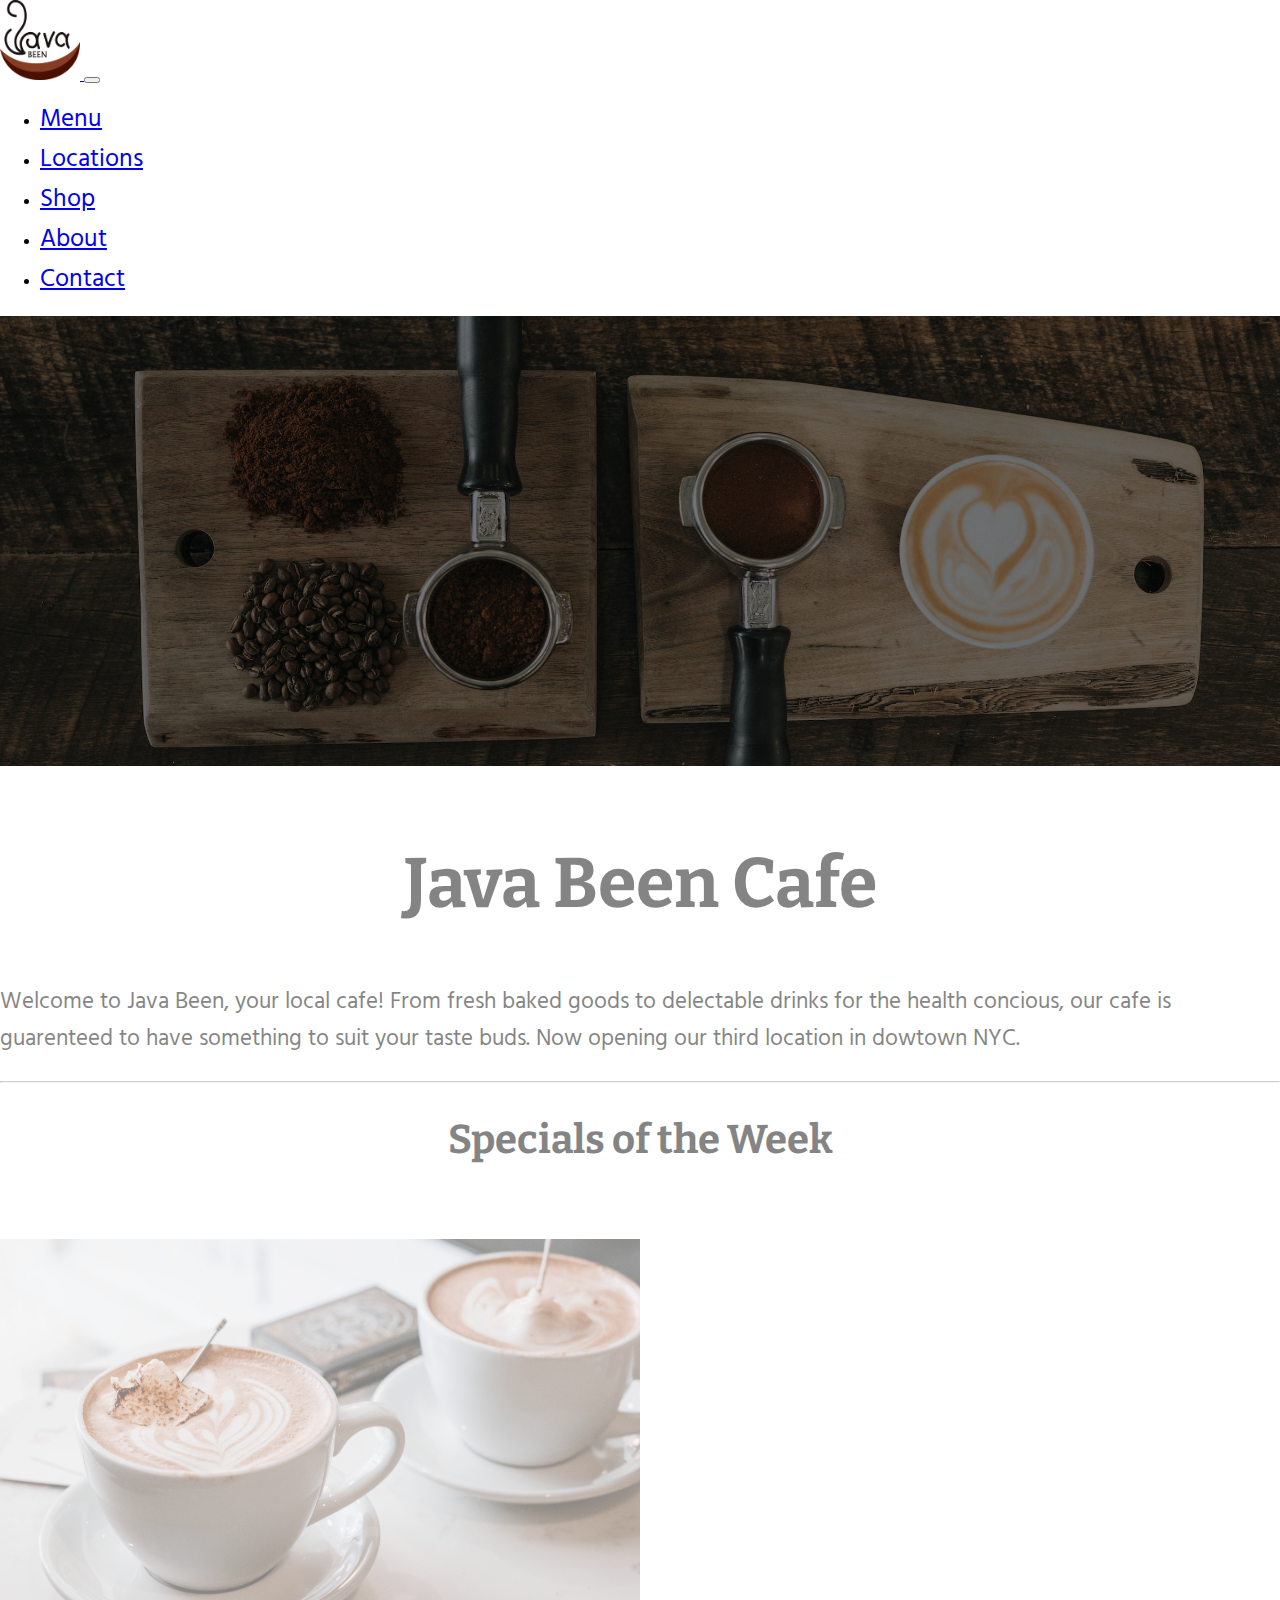
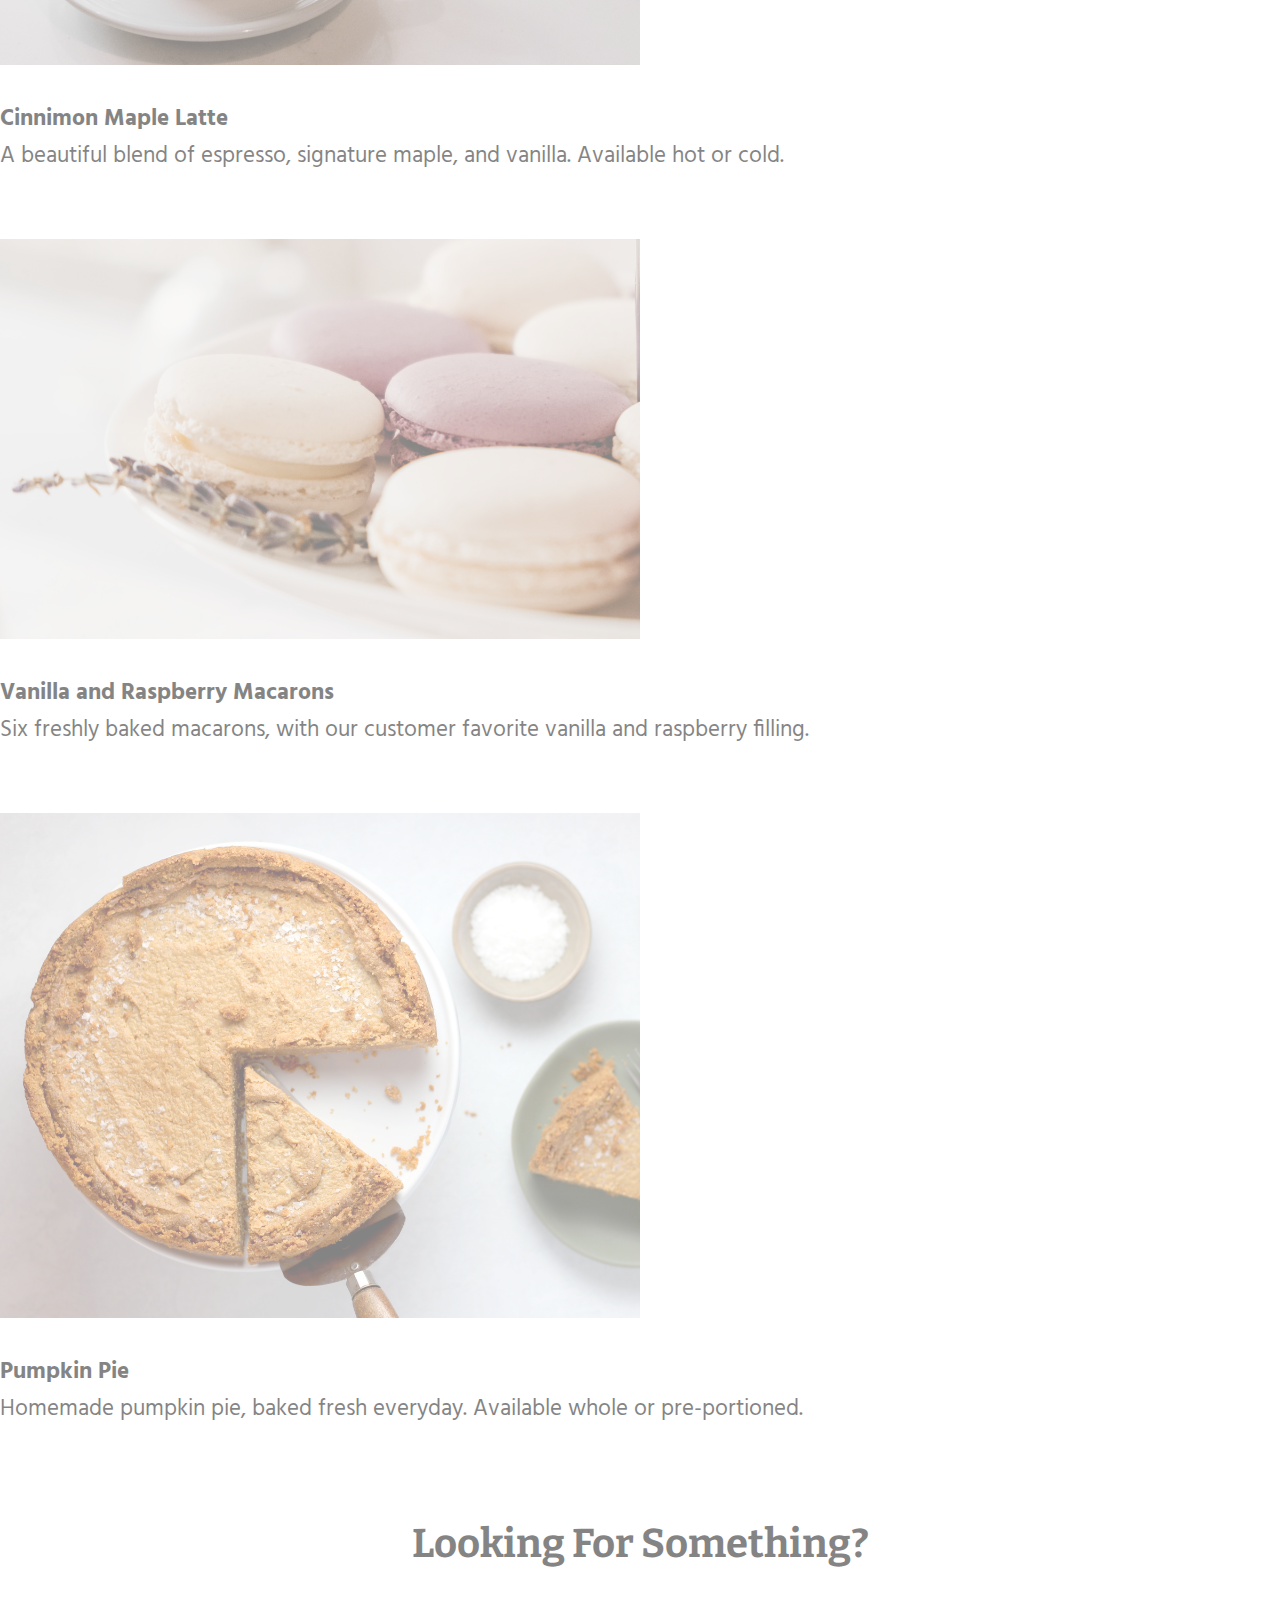
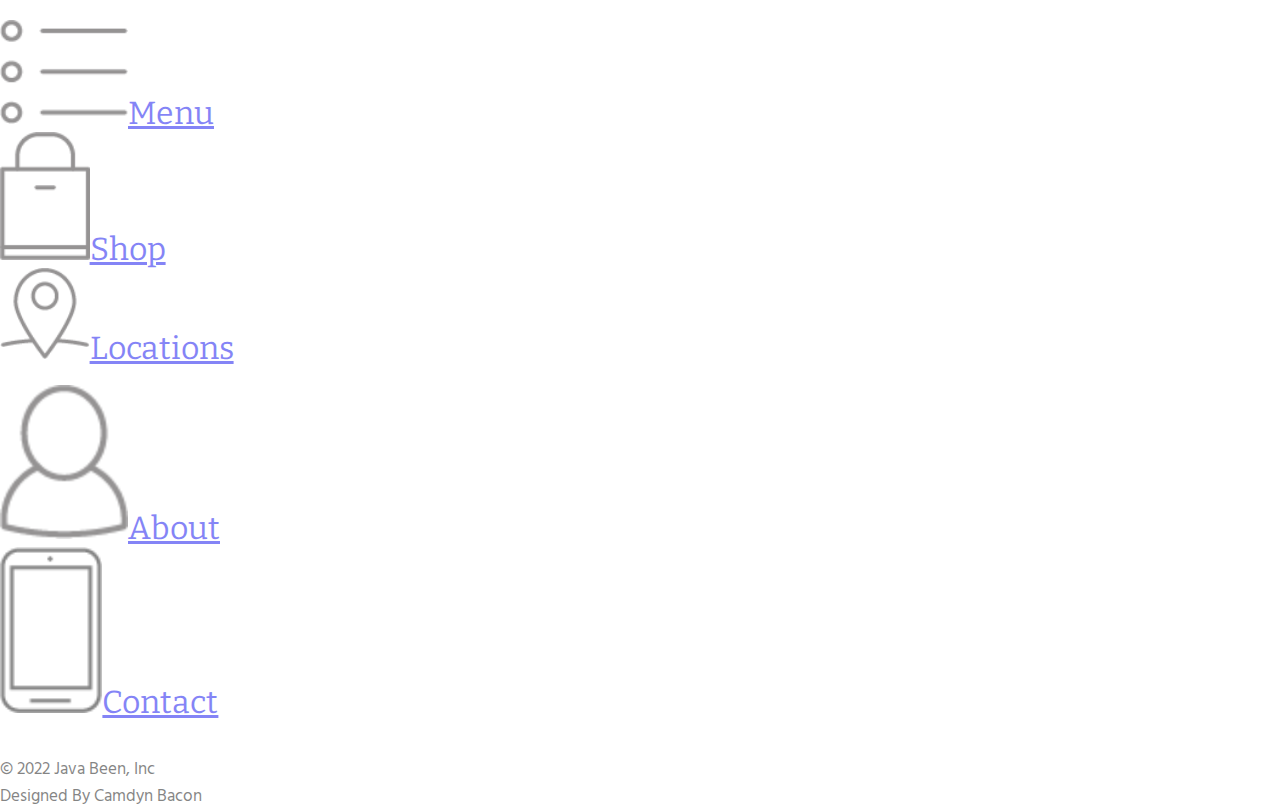
==== index.html @ 3c4834c9 "Updated Footer" ====
<!DOCTYPE html>
<html>
    <head>
        <meta charset="utf-8">
        <meta http-equiv="X-UA-Compatible" content="IE=edge">
        <title>Java Been Cafe</title>
        <meta name="description" content="Java Been Cafe">
        <meta name="viewport" content="width=device-width, initial-scale=1">
        <link defer href="https://cdn.jsdelivr.net/npm/bootstrap@5.3.0-alpha3/dist/css/bootstrap.min.css" rel="stylesheet" integrity="sha384-KK94CHFLLe+nY2dmCWGMq91rCGa5gtU4mk92HdvYe+M/SXH301p5ILy+dN9+nJOZ" crossorigin="anonymous">
        <link rel="stylesheet" href="css/styles.css">
        <link rel="preconnect" href="https://fonts.googleapis.com">
        <link rel="preconnect" href="https://fonts.gstatic.com" crossorigin>
        <link href="https://fonts.googleapis.com/css2?family=Bitter&family=Hind&display=swap" rel="stylesheet">
        <script src="js/myscripts.js" async defer></script>
        <script src="https://ajax.googleapis.com/ajax/libs/jquery/3.6.4/jquery.min.js"></script>

        <script>

            $(document).ready(function(){
                $("#pageFade").fadeIn(2000);
            });

        </script>
    </head>
    
        <body>
            <header>
                
                <nav class="navbar navbar-expand-sm navbar-light bg-light">
                    <a class="navbar-brand" href="index.html">
                        <img src="images/Logo.png" width="80" height="80" alt="Java Been Logo">
                    </a>
                    <button class="navbar-toggler" type="button" data-bs-toggle="collapse" data-bs-target="#navbarNav" aria-controls="navbarNav" aria-expanded="false" aria-label="Toggle navigation">
                        <span class="navbar-toggler-icon"></span>
                    </button>
                    <div class="collapse navbar-collapse" id="navbarNav">
                        <ul class="navbar-nav ms-auto">
                            <li class="nav-item active">
                                <a class="nav-link header-nav" href="menu.html">Menu</a>
                            </li>
                            <li class="nav-item active">
                                <a class="nav-link header-nav" href="locations.html">Locations</a>
                            </li>
                            <li class="nav-item">
                                <a class="nav-link header-nav" href="shop.html">Shop</a>
                            </li>
                            <li class="nav-item">
                                <a class="nav-link header-nav" href="about.html">About</a>
                            </li>
                            <li class="nav-item">
                                <a class="nav-link header-nav" href="contact.html">Contact</a>
                            </li>
                        </ul>
                    </div>
                </nav>
            </header>

            <div class="index-hero-image">
                <div class="hero-text">
                <h1 class="header-text"></h1>
                </div>
            </div>
            
            <br>

            <div id="pageFade">
                <div>
                <h2 class="header-text" style="text-align:center">Java Been Cafe</h2>
                </div>
                    <div class="container-fluid">
                        <div class="row">
                            <div class="col-md-12 text-center">
                                <p class="body-text">Welcome to Java Been, your local cafe! From fresh baked goods to delectable drinks for the health concious, our cafe is guarenteed to have something to suit your taste buds. Now opening our third location in dowtown NYC.</p>
                            </div>
                        </div>
                    </div>

                <hr>

                <h2 class="subheader-text" style="text-align:center">Specials of the Week</h2>

                    <br>    

                    <div class="container-fluid">
                        <div class="row">
                            <div class="col-md-6">
                                <p class="text-center body-text"><img src="images/Home_Special_1.jpg" class="rounded" width="50%"></p>
                            </div>
                            <div class="col-md-6 d-flex align-items-center">
                                <p class="text-start body-text"><strong>Cinnimon Maple Latte</strong><br> A beautiful blend of espresso, signature maple, and vanilla. Available hot or cold.</p>
                            </div>
                        </div>
                    </div>

                    <br>

                    <div class="container-fluid">
                        <div class="row">
                            <div class="col-md-6">
                                <p class="text-center body-text"><img src="images/Home_Special_3.jpg" class="rounded" width="50%"></p>
                            </div>
                            <div class="col-md-6 d-flex align-items-center">
                                <p class="text-start body-text"><strong>Vanilla and Raspberry Macarons</strong><br> Six freshly baked macarons, with our customer favorite vanilla and raspberry filling.</p>
                            </div>
                        </div>
                    </div>

                    <br>

                    <div class="container-fluid">
                        <div class="row">
                            <div class="col-md-6">
                                <p class="text-center body-text"><img src="images/Home_Special_2.jpg" class="rounded" width="50%"></p>
                            </div>
                            <div class="col-md-6 d-flex align-items-center">
                                <p class="text-start body-text"><strong>Pumpkin Pie</strong><br> Homemade pumpkin pie, baked fresh everyday. Available whole or pre-portioned.</p>
                            </div>
                        </div>
                    </div>
                
                <br>
                <br>

                <h2 class="subheader-text" style="text-align:center">Looking For Something?</h2>
                
                    <br>

                    <div class="container">
                        <div class="row d-flex align-items-center">
                            <div class="col-6 col-md-4 text-center page-links"><a href="menu.html"><img src="images/menu_link.png" width="10%">Menu</a></div>
                            <div class="col-6 col-md-4 text-center page-links"><a href="shop.html"><img src="images/shop_link.png" width="7%">Shop</a></div>
                            <div class="col-6 col-md-4 text-center page-links"><a href="locations.html"><img src="images/locations_link.png" width="7%">Locations</a></div>
                        </div>
                    </div>
                    <br>
                    <div class="container">
                        <div class="row d-flex align-items-center">
                            <div class="col-6 col-md-4 text-center page-links"><a href="about.html"><img src="images/about_link.png" width="10%">About</a></div>
                            <div class="col-6 col-md-4 text-center page-links"><a href="contact.html"><img src="images/contact_link.png" width="8%">Contact</a></div>
                            <div class="col-6 col-md-4 text-center page-links"></div>
                        </div>
                    </div>
                    <br>

            <div class="container">
                <footer class="py-3 my-4">
                    </ul>
                    <p class="text-center text-muted footer-text">&copy; 2022 Java Been, Inc<br> Designed By Camdyn Bacon</p>
                </footer>
            </div>

                <script src="https://cdn.jsdelivr.net/npm/bootstrap@5.3.0-alpha3/dist/js/bootstrap.bundle.min.js" integrity="sha384-ENjdO4Dr2bkBIFxQpeoTz1HIcje39Wm4jDKdf19U8gI4ddQ3GYNS7NTKfAdVQSZe" crossorigin="anonymous"></script>
            </div>
        </body>
    
</html>
---- css/styles.css ----
/* This is the main CSS document*/


/*All Pages*/
#pageFade{
  display:none;
}

.header-text{
  font-family: 'Bitter', serif;
  font-size:70px
}

.subheader-text{
  font-family: 'Bitter', serif;
  font-size: 40px;
}

.body-text{
  font-family: 'Hind', sans-serif;
  font-size: 23px;
}

.page-links{
  font-family: 'Bitter', serif;
  font-size: 32px;
}

.header-nav{
  font-family: 'Hind', serif;
  font-size: 25px;
}

.footer-text{
  font-family: 'Hind', sans-serif;
  font-size: 17px;
}

@keyframes fadein{
  from{opacity:0;}
  to{opacity:1;}
}

body, html {
  height: 100%;
  margin: 0;
}

.hero-text {
  text-align: center;
  position: absolute;
  top: 50%;
  left: 50%;
  transform: translate(-50%, -50%);
  color: white;
}


/* Contact Page */
.contact-hero-image{
  background-image: linear-gradient(rgba(0, 0, 0, 0.5), rgba(0, 0, 0, 0.5)), url('../images/Contact_1.png');
  height: 50%;
  background-position: center;
  background-repeat: no-repeat;
  background-size: cover;
  position: relative;
  animation: fadein 1.5s;
}


/* Index Page */
.index-hero-image{
  background-image: linear-gradient(rgba(0, 0, 0, 0.5), rgba(0, 0, 0, 0.5)), url('../images/Homepage_1.jpg');
  height: 50%;
  background-position: center;
  background-repeat: no-repeat;
  background-size: cover;
  position: relative;
  animation: fadein 1.5s;
}


/* Locations Page */
.locations-hero-image{
  background-image: linear-gradient(rgba(0, 0, 0, 0.5), rgba(0, 0, 0, 0.5)), url('../images/Location_1.jpg');
  height: 50%;
  background-position: center;
  background-repeat: no-repeat;
  background-size: cover;
  position: relative;
  animation: fadein 1.5s;
}
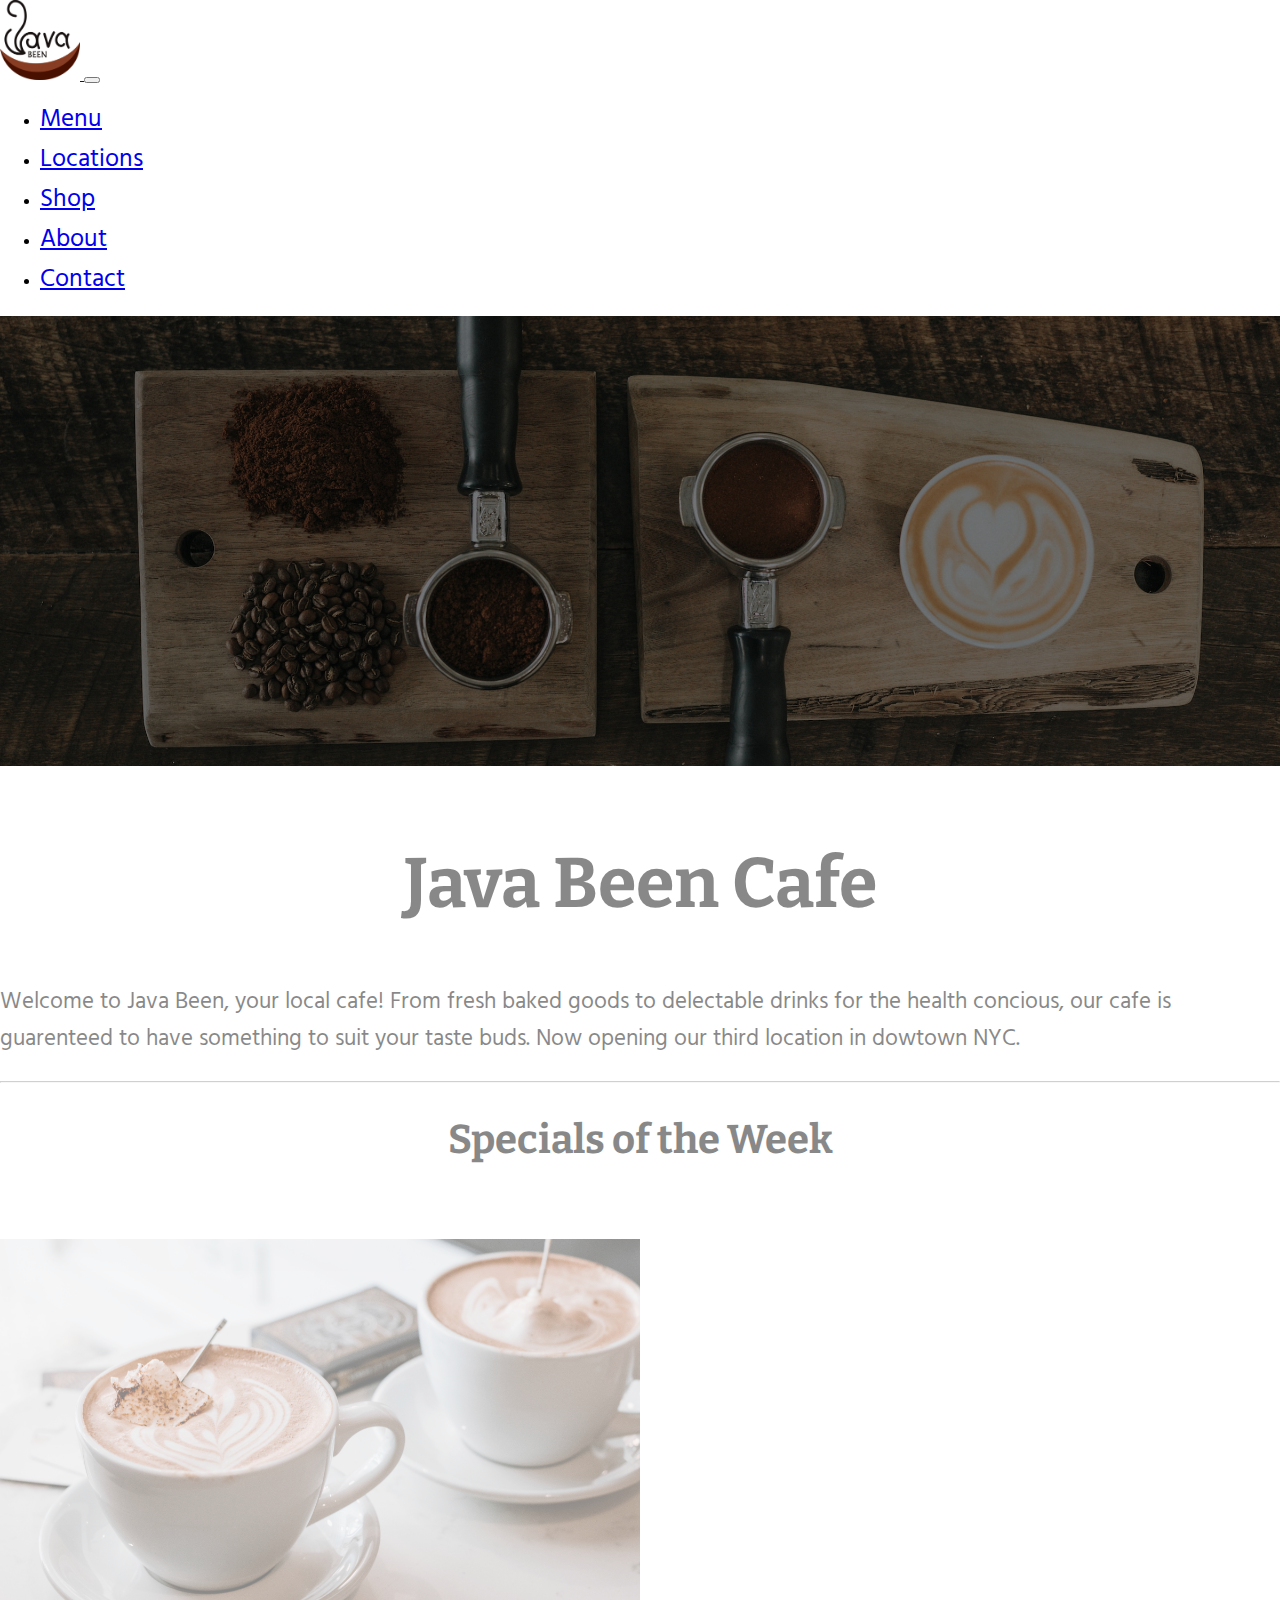
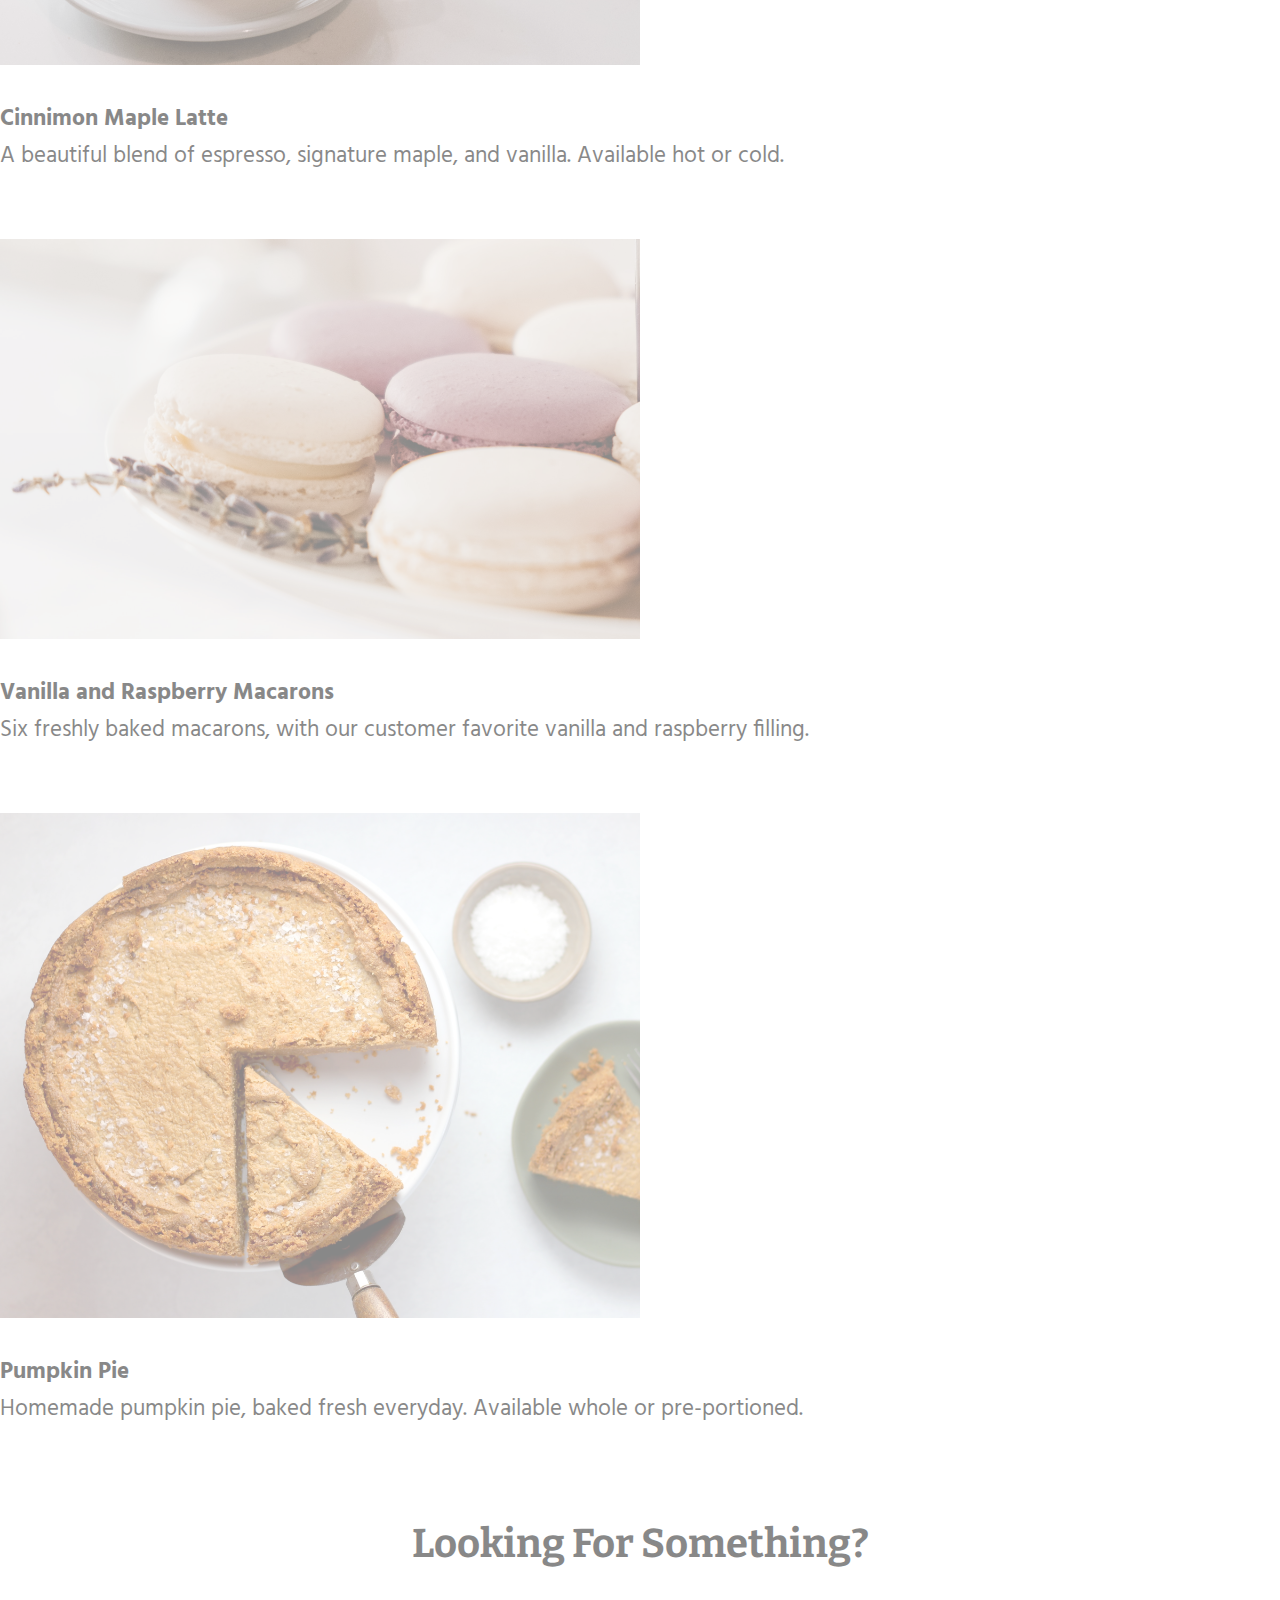
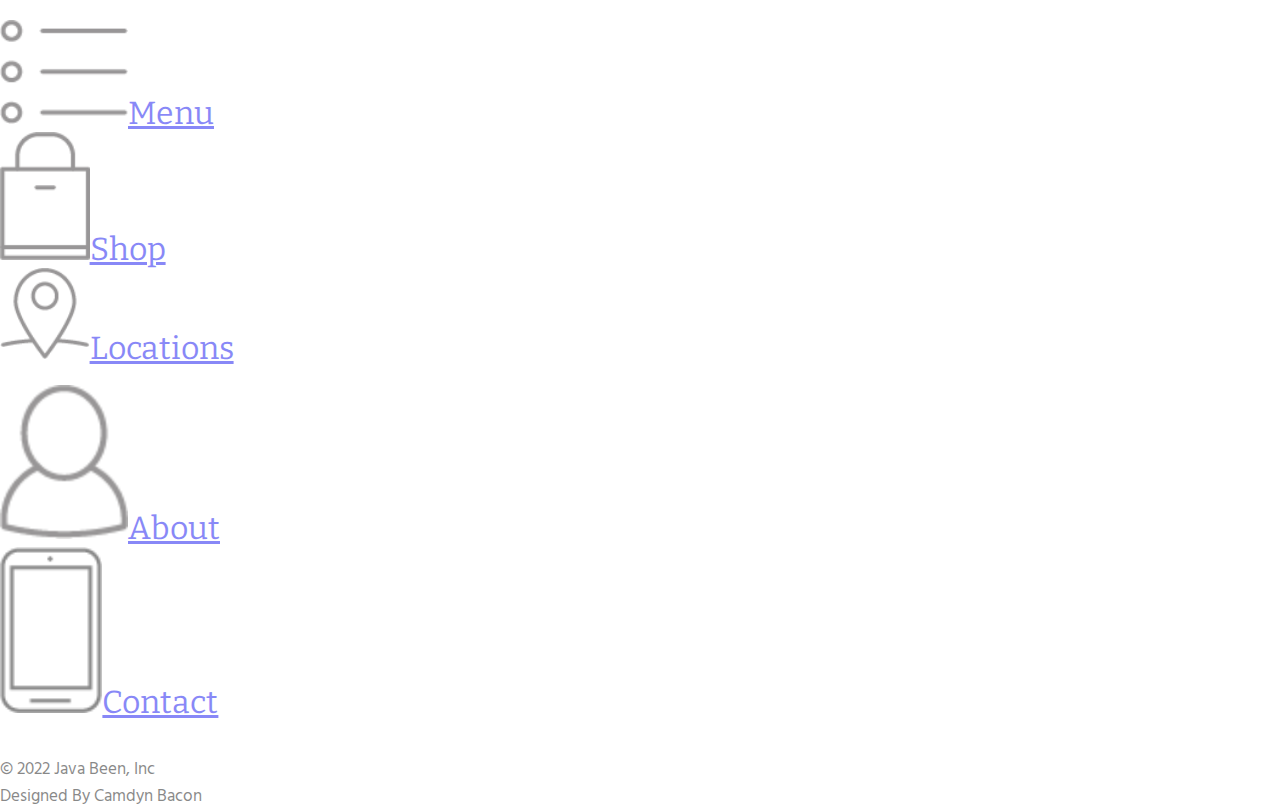
==== commit 93268a82: "Added content to about page, fixed spacing in HTML" ====
--- a/index.html
+++ b/index.html
@@ -152,5 +152,4 @@
                 <script src="https://cdn.jsdelivr.net/npm/bootstrap@5.3.0-alpha3/dist/js/bootstrap.bundle.min.js" integrity="sha384-ENjdO4Dr2bkBIFxQpeoTz1HIcje39Wm4jDKdf19U8gI4ddQ3GYNS7NTKfAdVQSZe" crossorigin="anonymous"></script>
             </div>
         </body>
-    
 </html>
--- a/css/styles.css
+++ b/css/styles.css
@@ -89,4 +89,16 @@
   background-size: cover;
   position: relative;
   animation: fadein 1.5s;
+}
+
+
+/* About Page */
+.about-hero-image{
+  background-image: linear-gradient(rgba(0, 0, 0, 0.5), rgba(0, 0, 0, 0.5)), url('../images/About_Us_1.jpg');
+  height: 50%;
+  background-position: center;
+  background-repeat: no-repeat;
+  background-size: cover;
+  position: relative;
+  animation: fadein 1.5s;
 }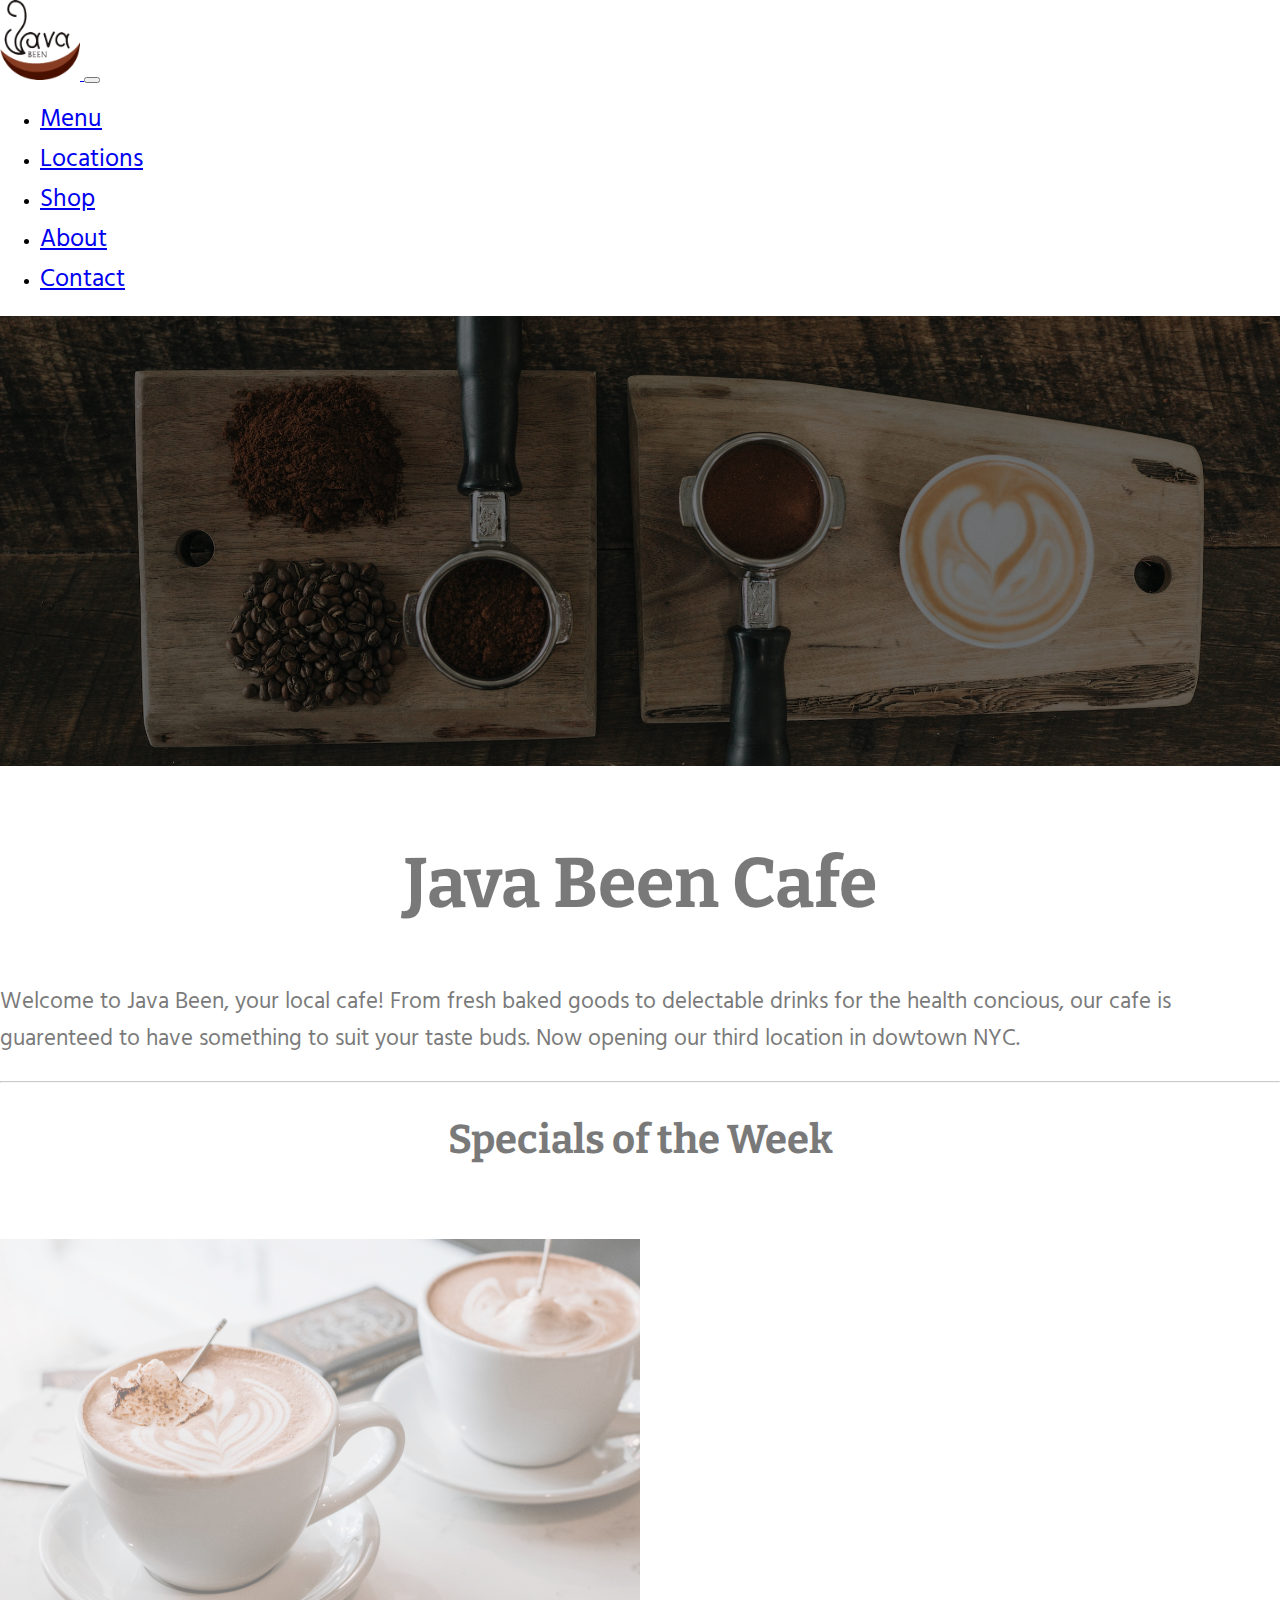
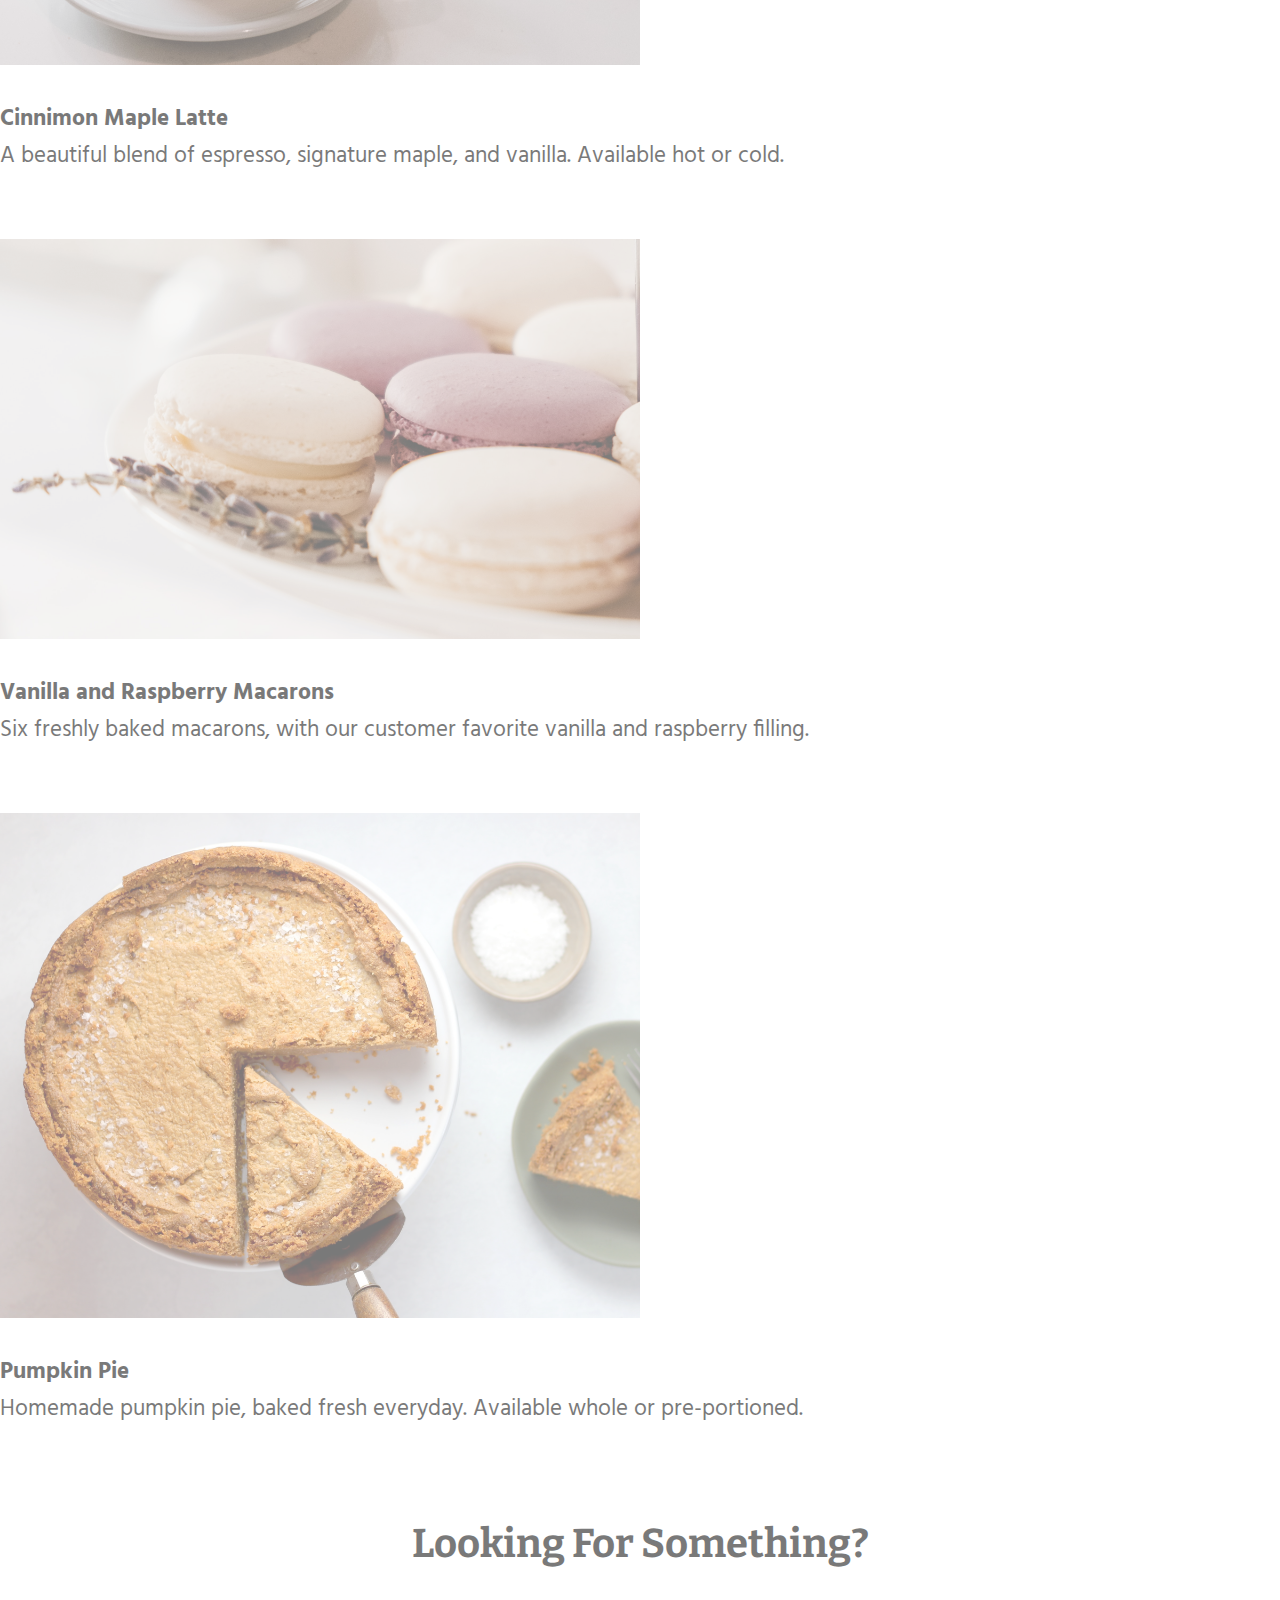
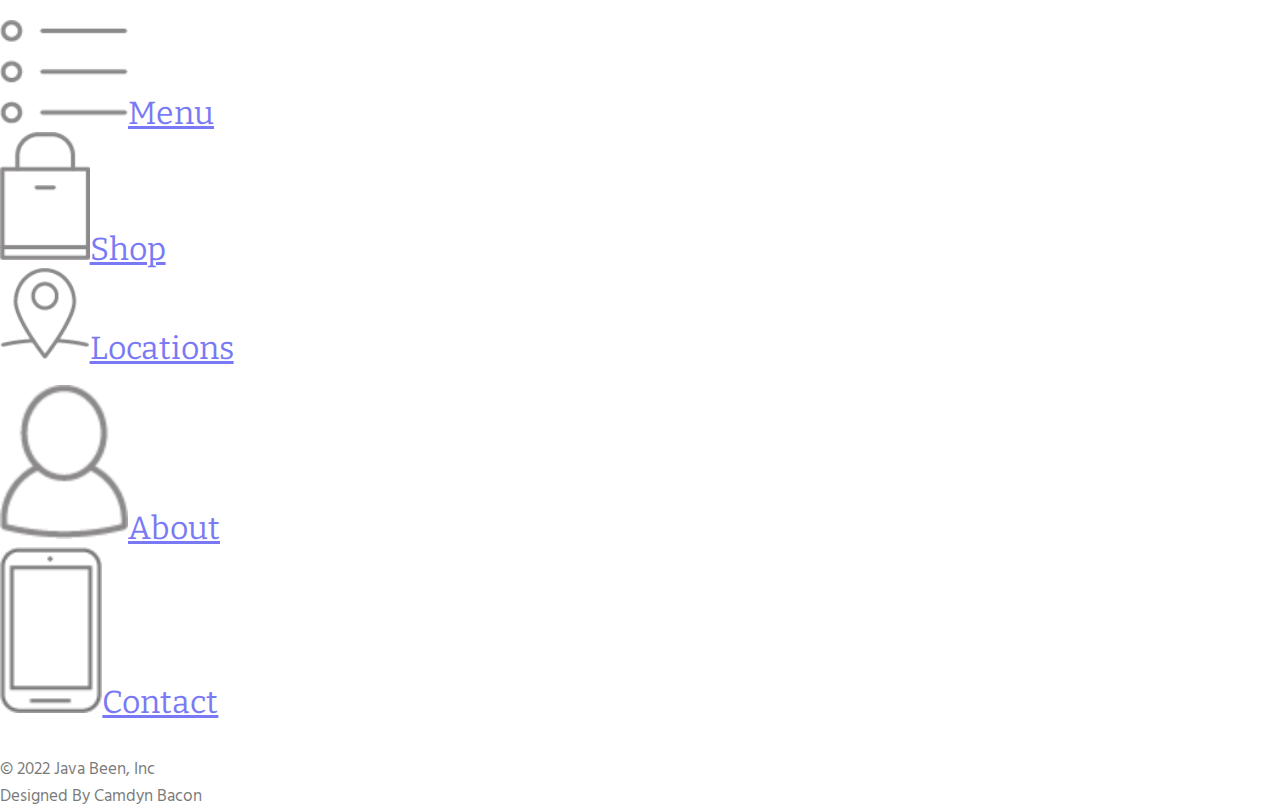
==== commit 2def2451: "Added transparency to logo" ====
--- a/index.html
+++ b/index.html
@@ -28,7 +28,7 @@
                 
                 <nav class="navbar navbar-expand-sm navbar-light bg-light">
                     <a class="navbar-brand" href="index.html">
-                        <img src="images/Logo.png" width="80" height="80" alt="Java Been Logo">
+                        <img src="images/Logo_2.png" width="80" height="80" alt="Java Been Logo">
                     </a>
                     <button class="navbar-toggler" type="button" data-bs-toggle="collapse" data-bs-target="#navbarNav" aria-controls="navbarNav" aria-expanded="false" aria-label="Toggle navigation">
                         <span class="navbar-toggler-icon"></span>
--- a/css/styles.css
+++ b/css/styles.css
@@ -14,6 +14,11 @@
 .subheader-text{
   font-family: 'Bitter', serif;
   font-size: 40px;
+}
+
+.body-header-text{
+  font-family: 'Hind', sans-serif;
+  font-size: 33px;
 }
 
 .body-text{
@@ -96,9 +101,39 @@
 .about-hero-image{
   background-image: linear-gradient(rgba(0, 0, 0, 0.5), rgba(0, 0, 0, 0.5)), url('../images/About_Us_1.jpg');
   height: 50%;
-  background-position: center;
+  background-position: top;
   background-repeat: no-repeat;
   background-size: cover;
   position: relative;
   animation: fadein 1.5s;
+}
+
+
+/* Menu Page */
+.menu-hero-image{
+  background-image: linear-gradient(rgba(0, 0, 0, 0.5), rgba(0, 0, 0, 0.5)), url('../images/Menu_1.jpg');
+  height: 50%;
+  background-position: 15% 25%;
+  background-repeat: no-repeat;
+  background-size: cover;
+  position: relative;
+  animation: fadein 1.5s;
+}
+
+
+/* Shop Page */
+.shop-hero-image{
+  background-image: linear-gradient(rgba(0, 0, 0, 0.5), rgba(0, 0, 0, 0.5)), url('../images/Shop_1.jpg');
+  height: 50%;
+  background-position: 15% 25%;
+  background-repeat: no-repeat;
+  background-size: cover;
+  position: relative;
+  animation: fadein 1.5s;
+}
+
+.shop-image{
+  width: 200px;
+  height: 200px;
+  object-fit: cover;
 }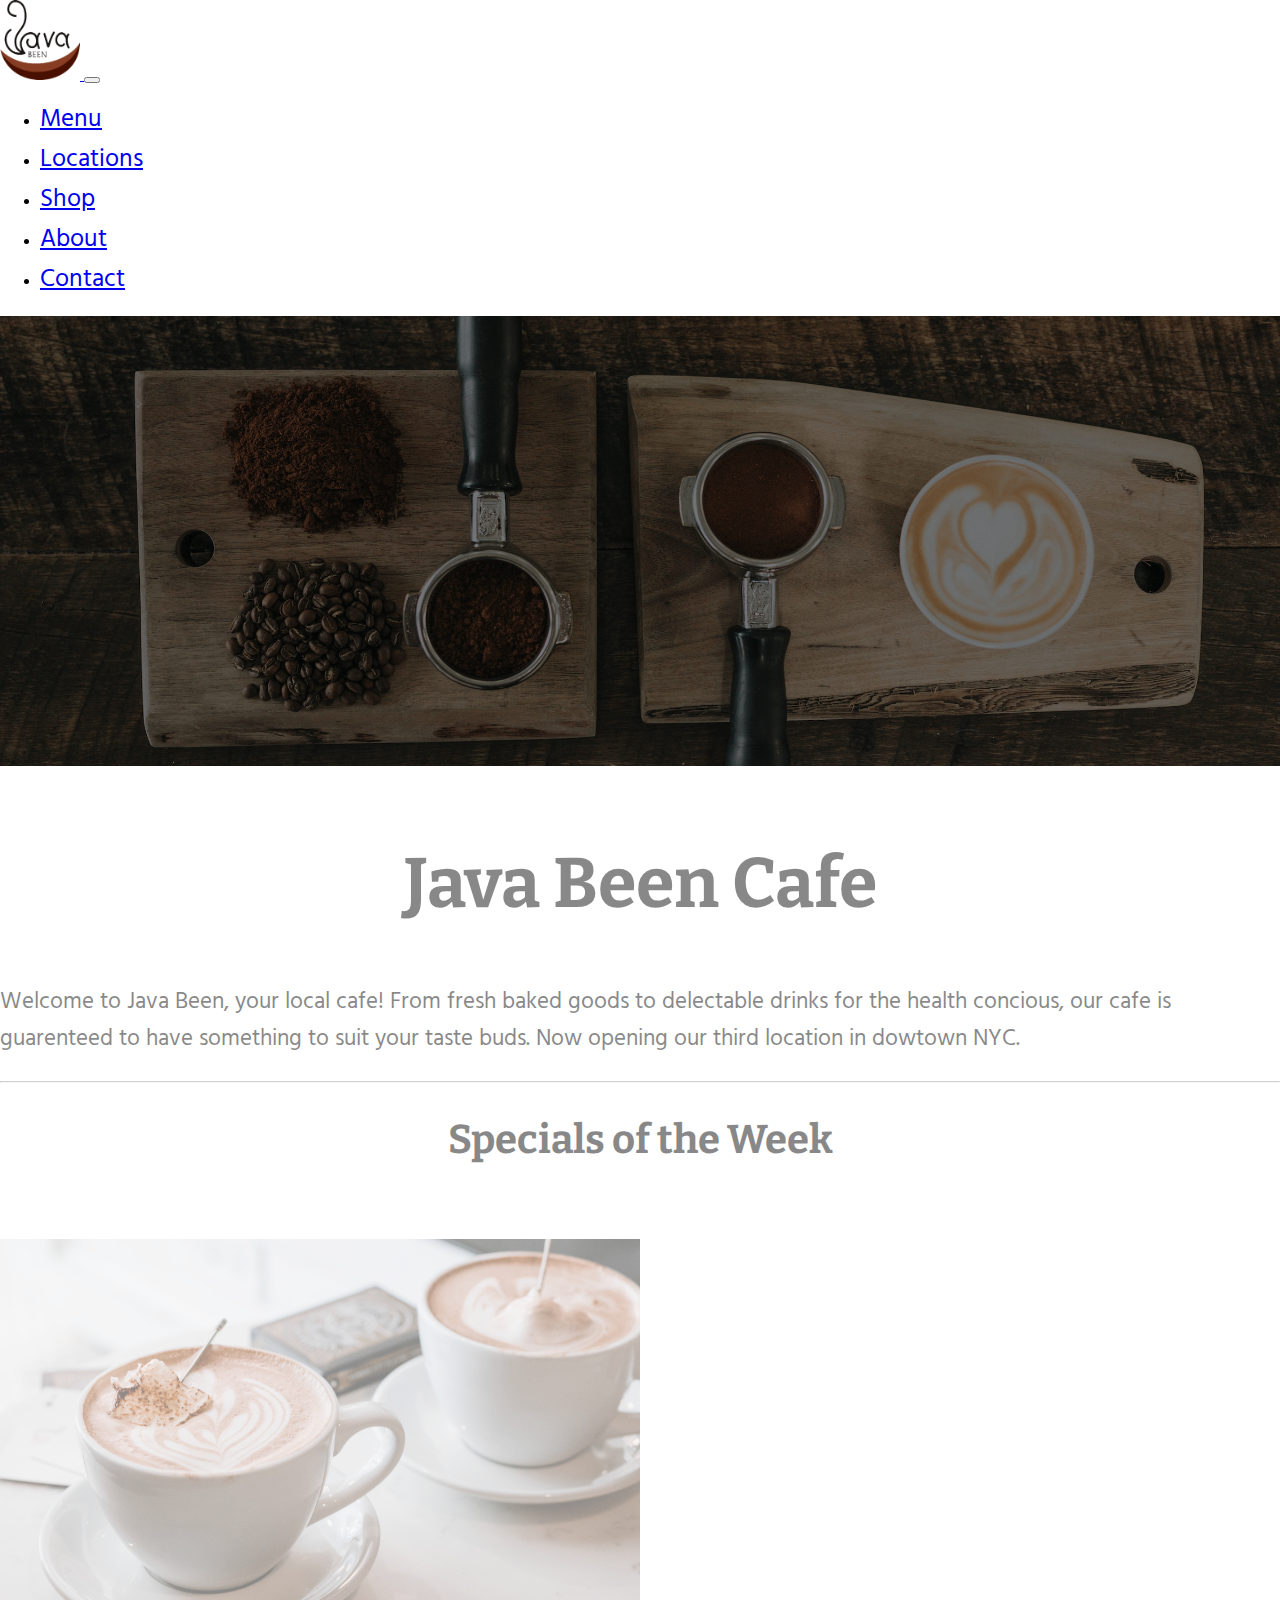
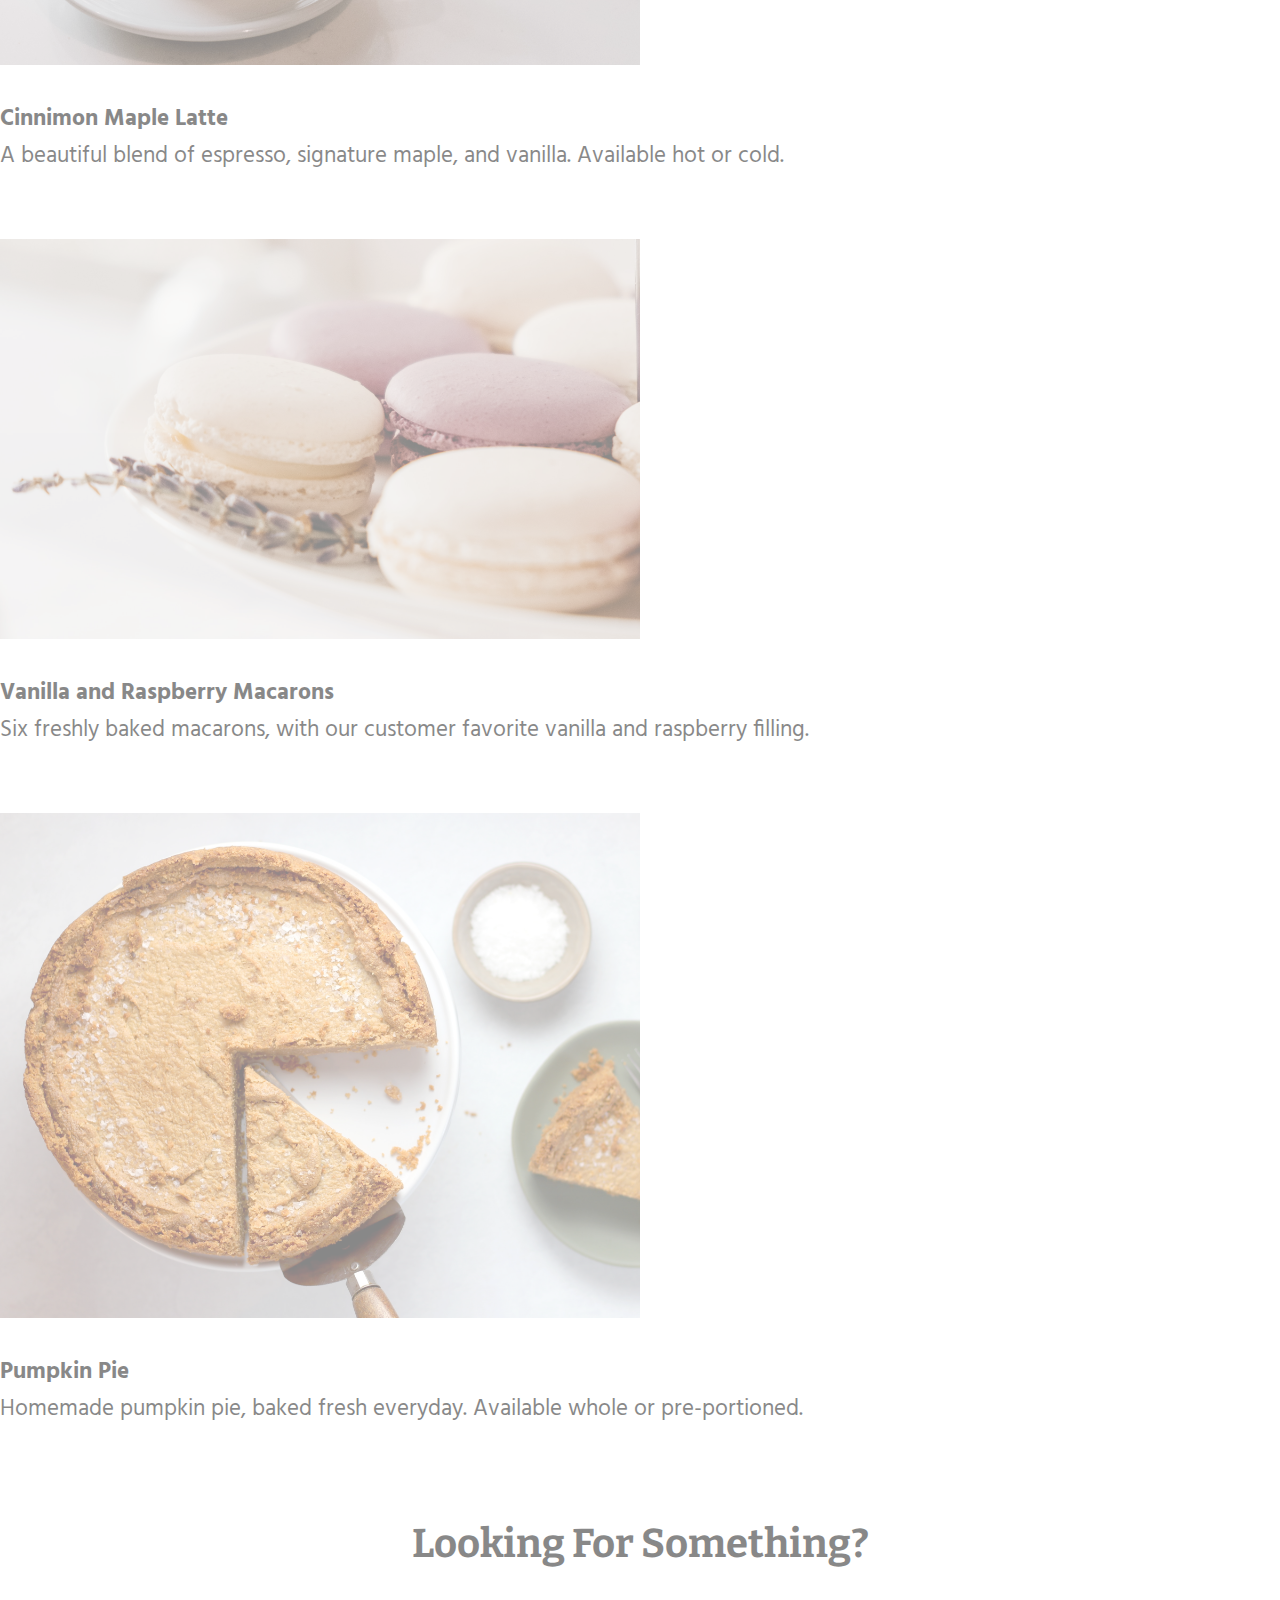
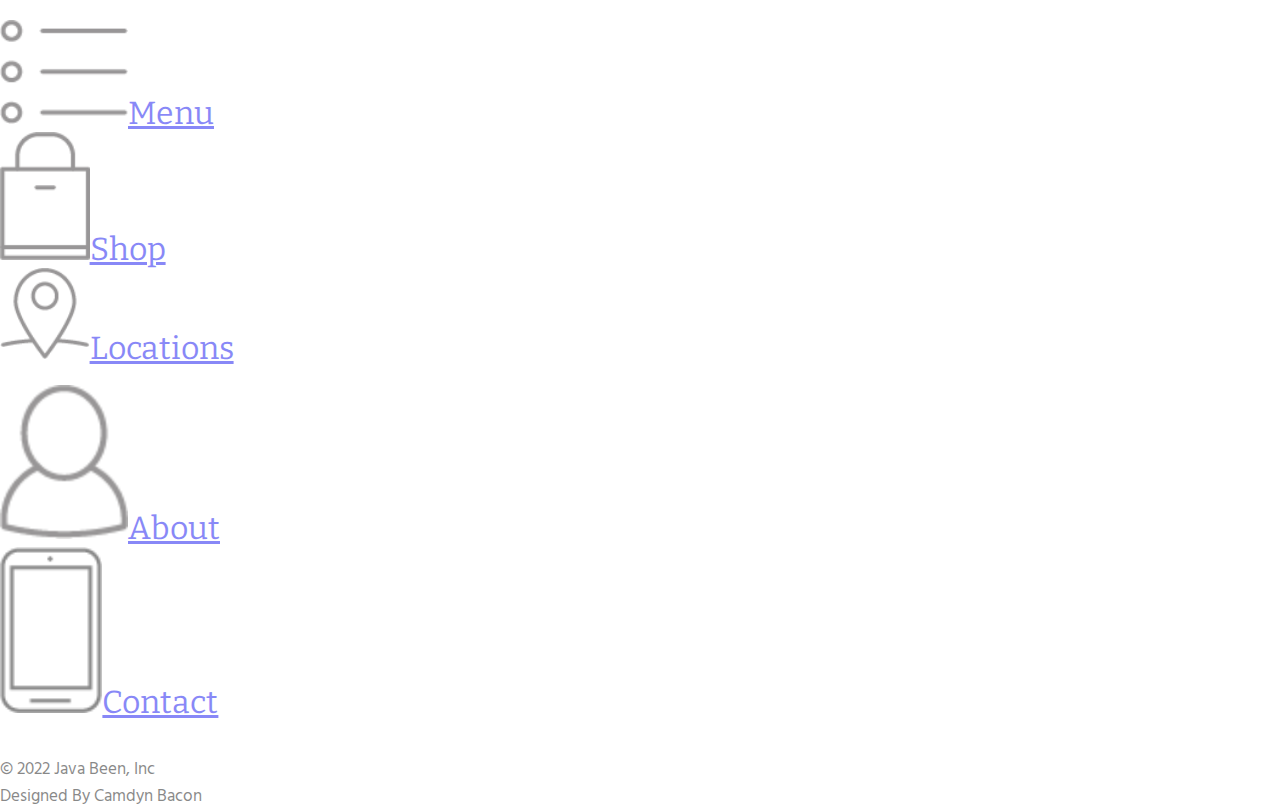
==== commit 8dcca13f: "Added Fav Icon & Updated Logo" ====
--- a/index.html
+++ b/index.html
@@ -6,6 +6,7 @@
         <title>Java Been Cafe</title>
         <meta name="description" content="Java Been Cafe">
         <meta name="viewport" content="width=device-width, initial-scale=1">
+        <link rel="icon" type="image/x-icon" href="images/favicon.ico">
         <link defer href="https://cdn.jsdelivr.net/npm/bootstrap@5.3.0-alpha3/dist/css/bootstrap.min.css" rel="stylesheet" integrity="sha384-KK94CHFLLe+nY2dmCWGMq91rCGa5gtU4mk92HdvYe+M/SXH301p5ILy+dN9+nJOZ" crossorigin="anonymous">
         <link rel="stylesheet" href="css/styles.css">
         <link rel="preconnect" href="https://fonts.googleapis.com">
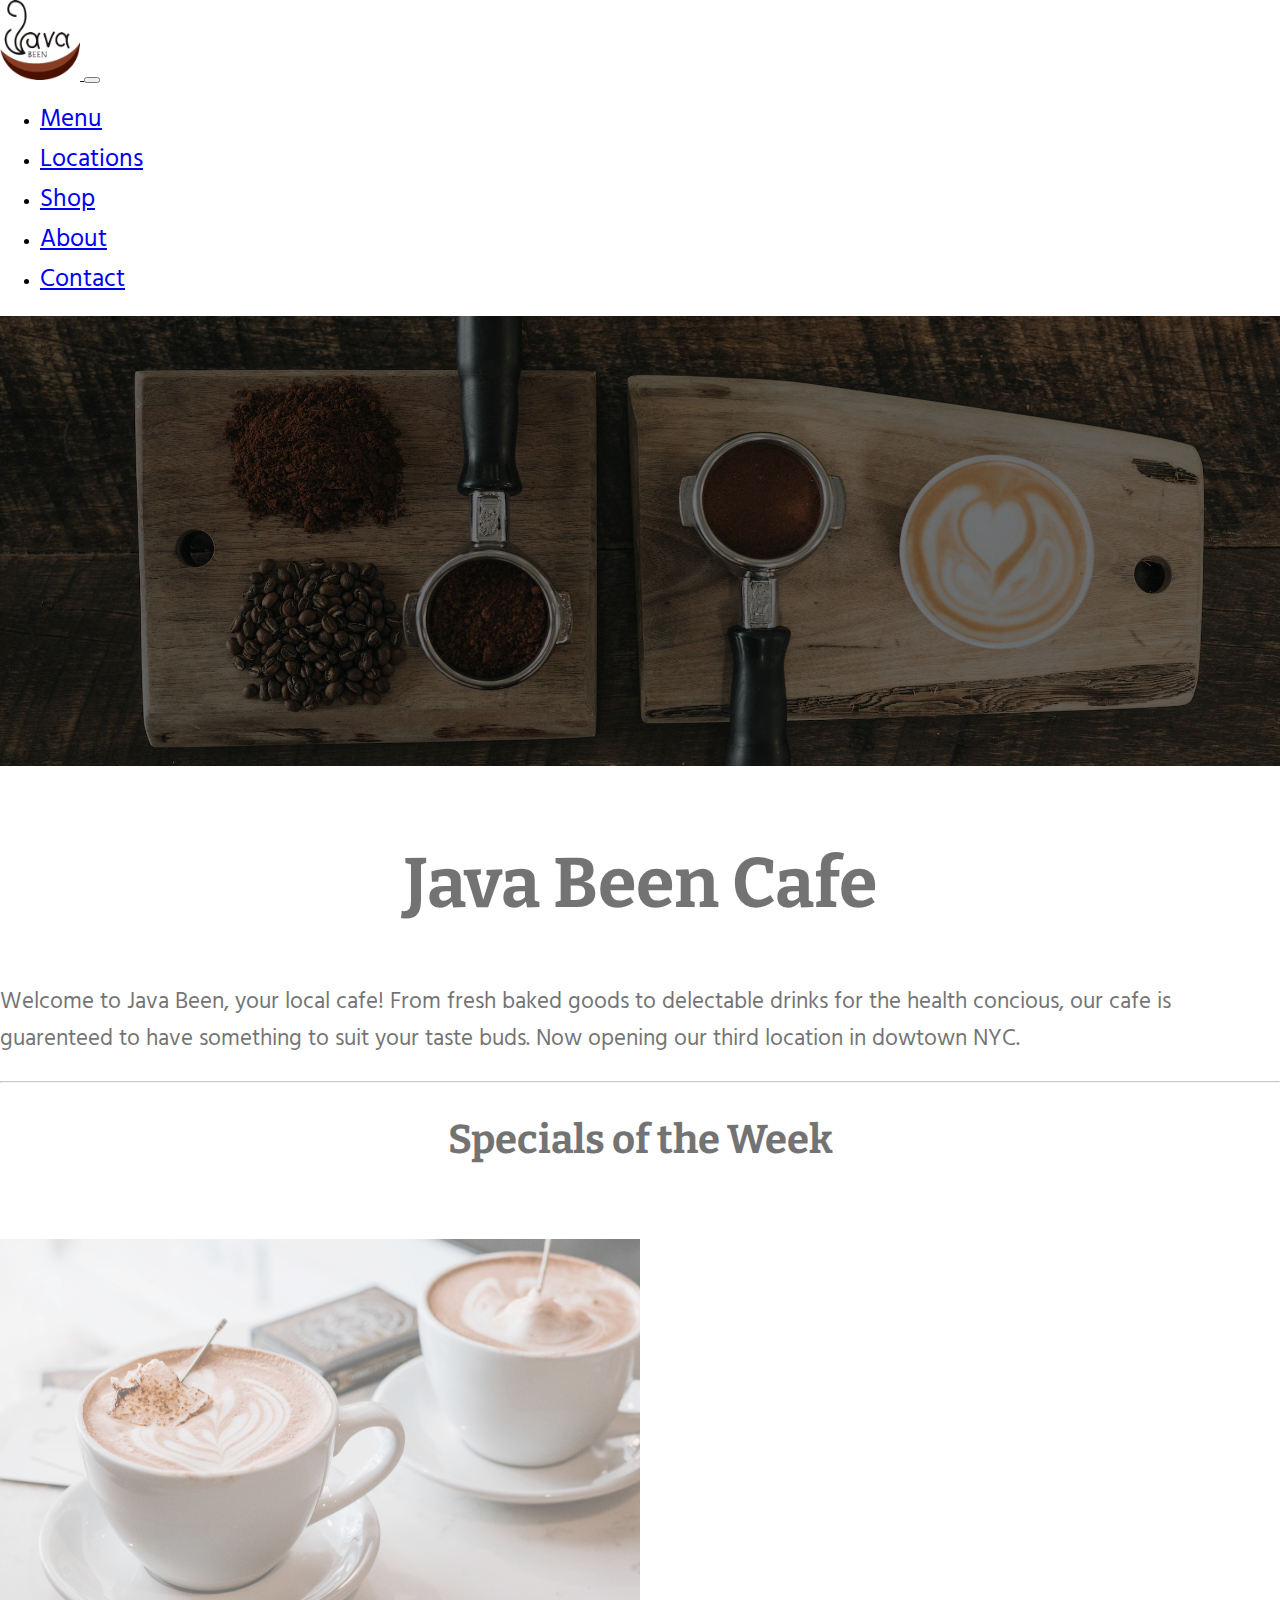
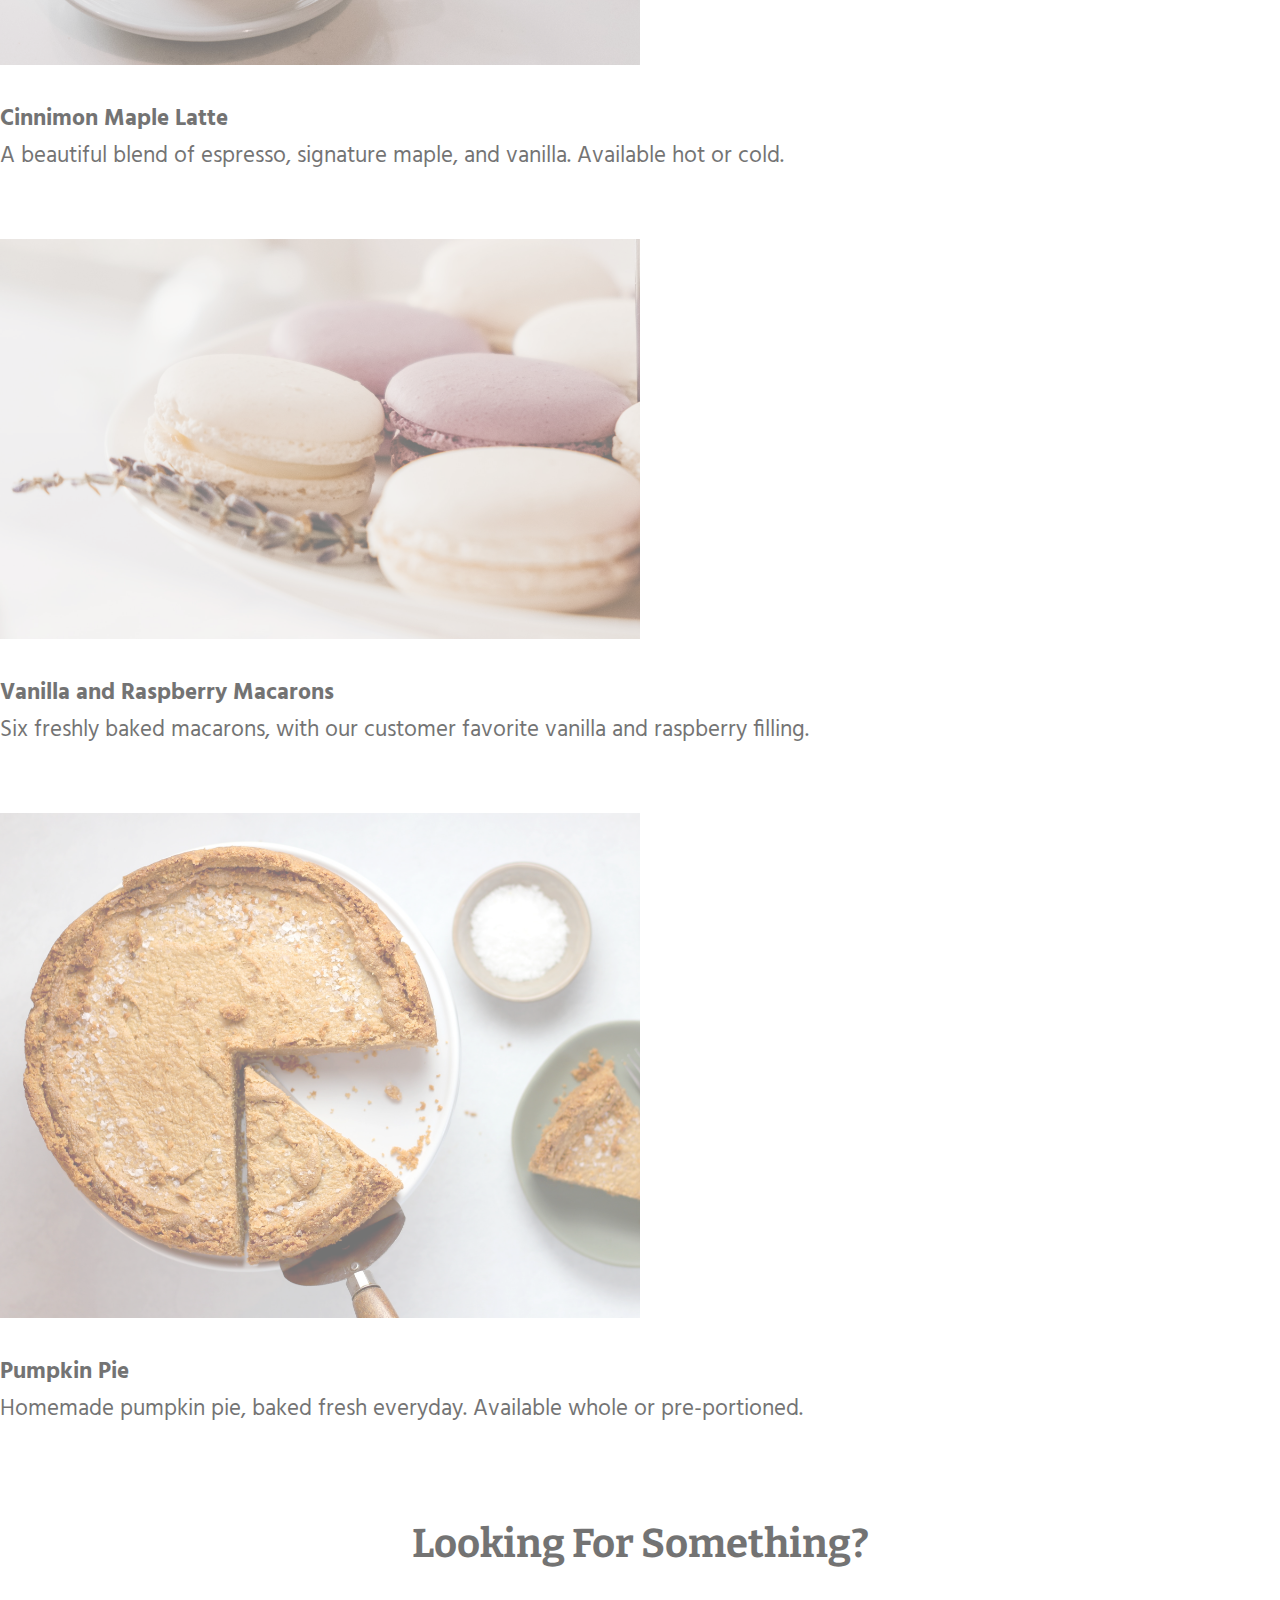
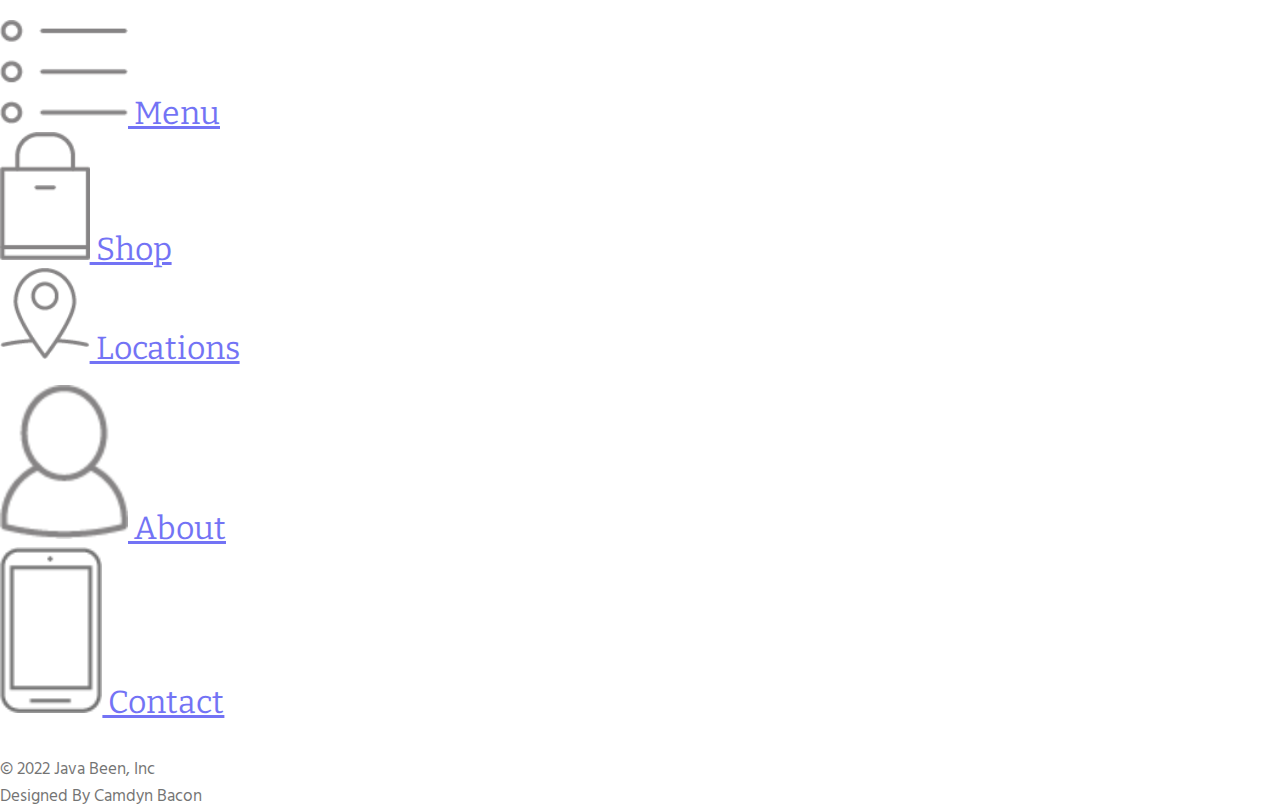
==== commit dc0697bc: "Update index.html" ====
--- a/index.html
+++ b/index.html
@@ -128,16 +128,16 @@
 
                     <div class="container">
                         <div class="row d-flex align-items-center">
-                            <div class="col-6 col-md-4 text-center page-links"><a href="menu.html"><img src="images/menu_link.png" width="10%">Menu</a></div>
-                            <div class="col-6 col-md-4 text-center page-links"><a href="shop.html"><img src="images/shop_link.png" width="7%">Shop</a></div>
-                            <div class="col-6 col-md-4 text-center page-links"><a href="locations.html"><img src="images/locations_link.png" width="7%">Locations</a></div>
+                            <div class="col-6 col-md-4 text-center page-links"><a href="menu.html"><img src="images/menu_link.png" width="10%"> Menu</a></div>
+                            <div class="col-6 col-md-4 text-center page-links"><a href="shop.html"><img src="images/shop_link.png" width="7%"> Shop</a></div>
+                            <div class="col-6 col-md-4 text-center page-links"><a href="locations.html"><img src="images/locations_link.png" width="7%"> Locations</a></div>
                         </div>
                     </div>
                     <br>
                     <div class="container">
                         <div class="row d-flex align-items-center">
-                            <div class="col-6 col-md-4 text-center page-links"><a href="about.html"><img src="images/about_link.png" width="10%">About</a></div>
-                            <div class="col-6 col-md-4 text-center page-links"><a href="contact.html"><img src="images/contact_link.png" width="8%">Contact</a></div>
+                            <div class="col-6 col-md-4 text-center page-links"><a href="about.html"><img src="images/about_link.png" width="10%"> About</a></div>
+                            <div class="col-6 col-md-4 text-center page-links"><a href="contact.html"><img src="images/contact_link.png" width="8%"> Contact</a></div>
                             <div class="col-6 col-md-4 text-center page-links"></div>
                         </div>
                     </div>
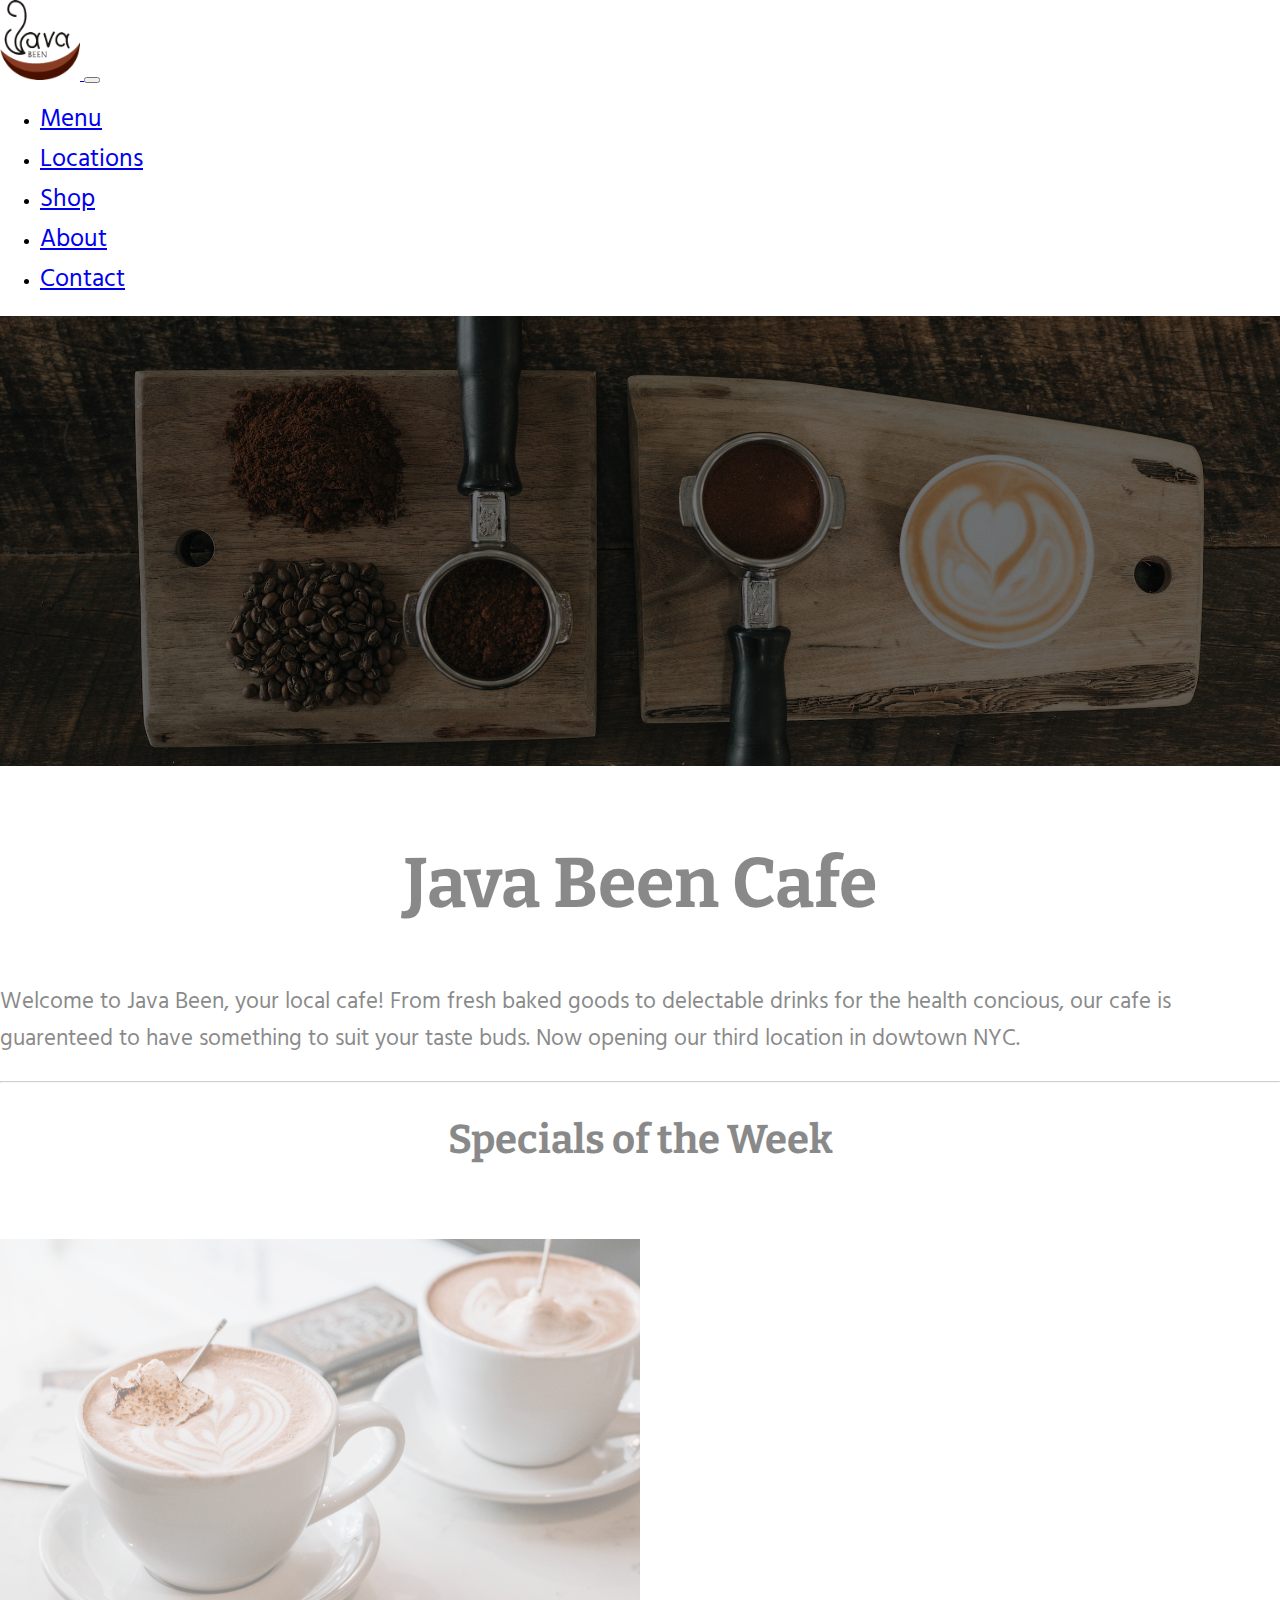
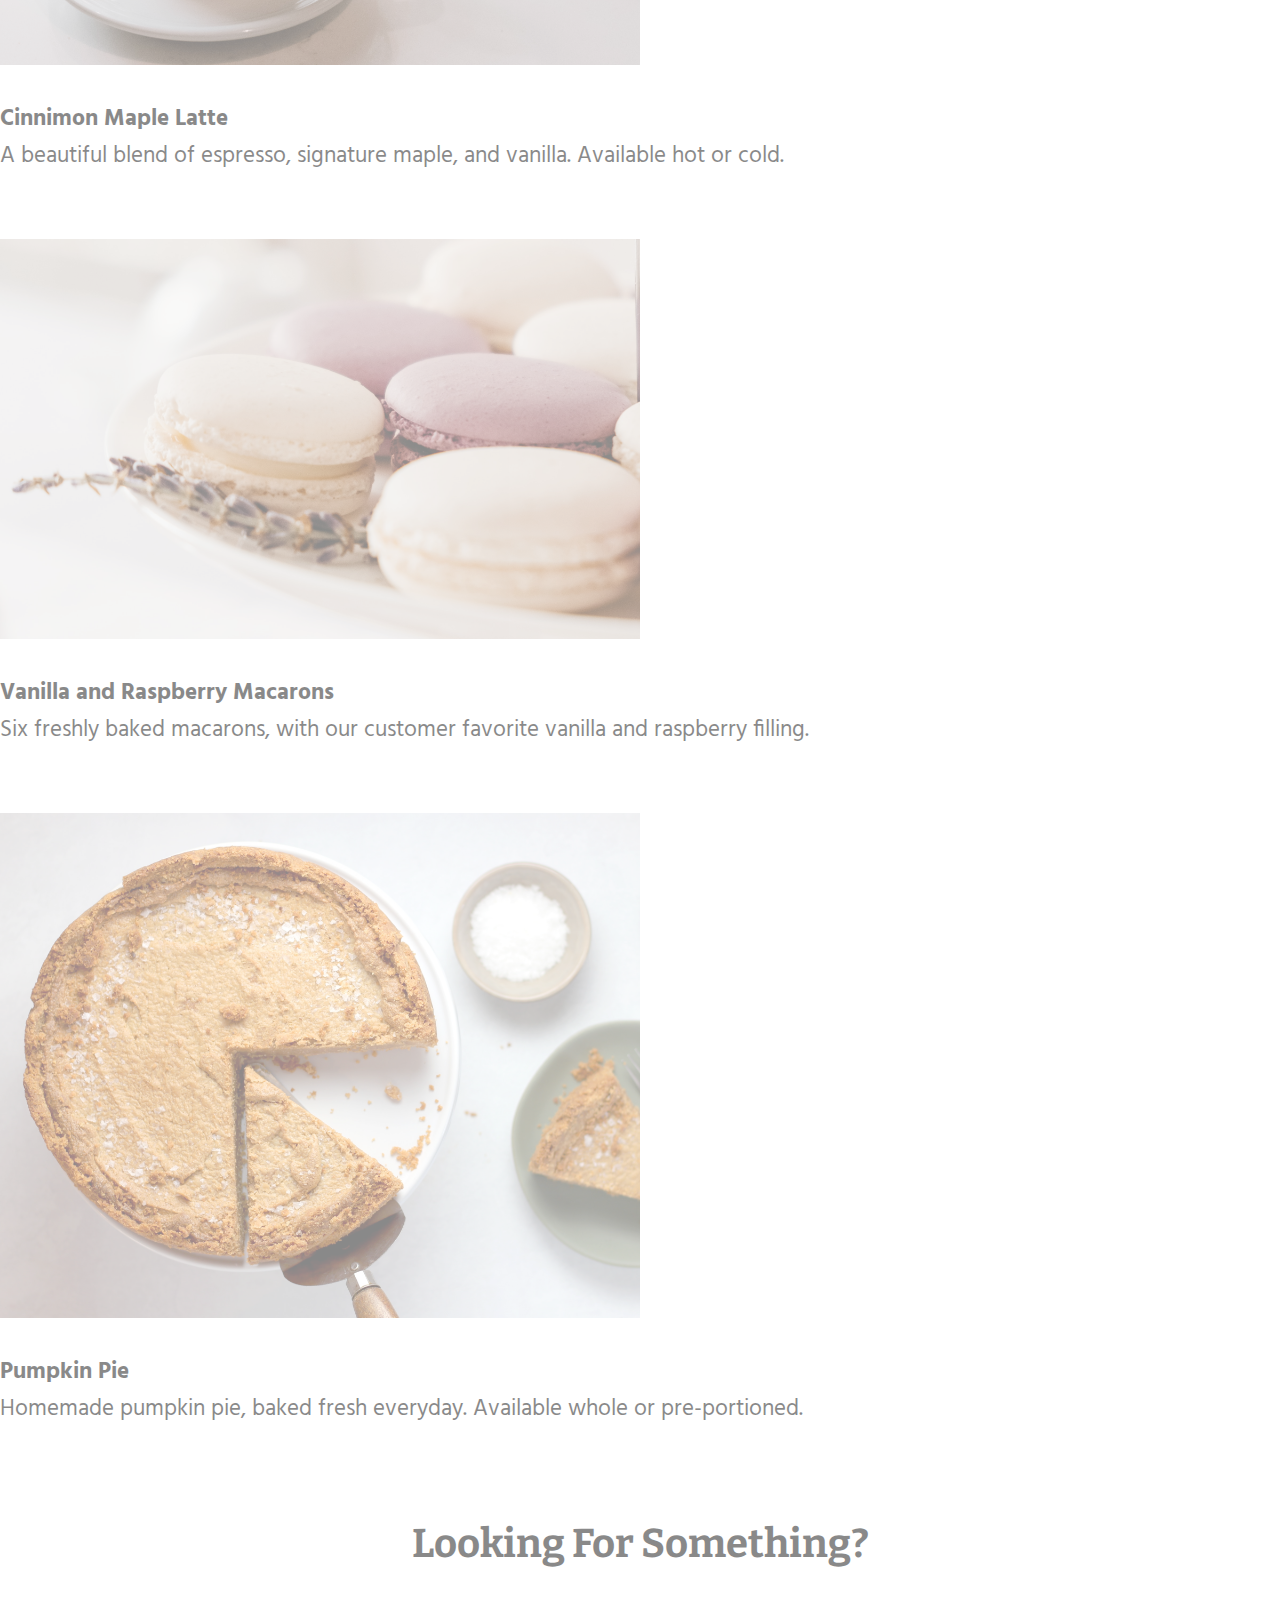
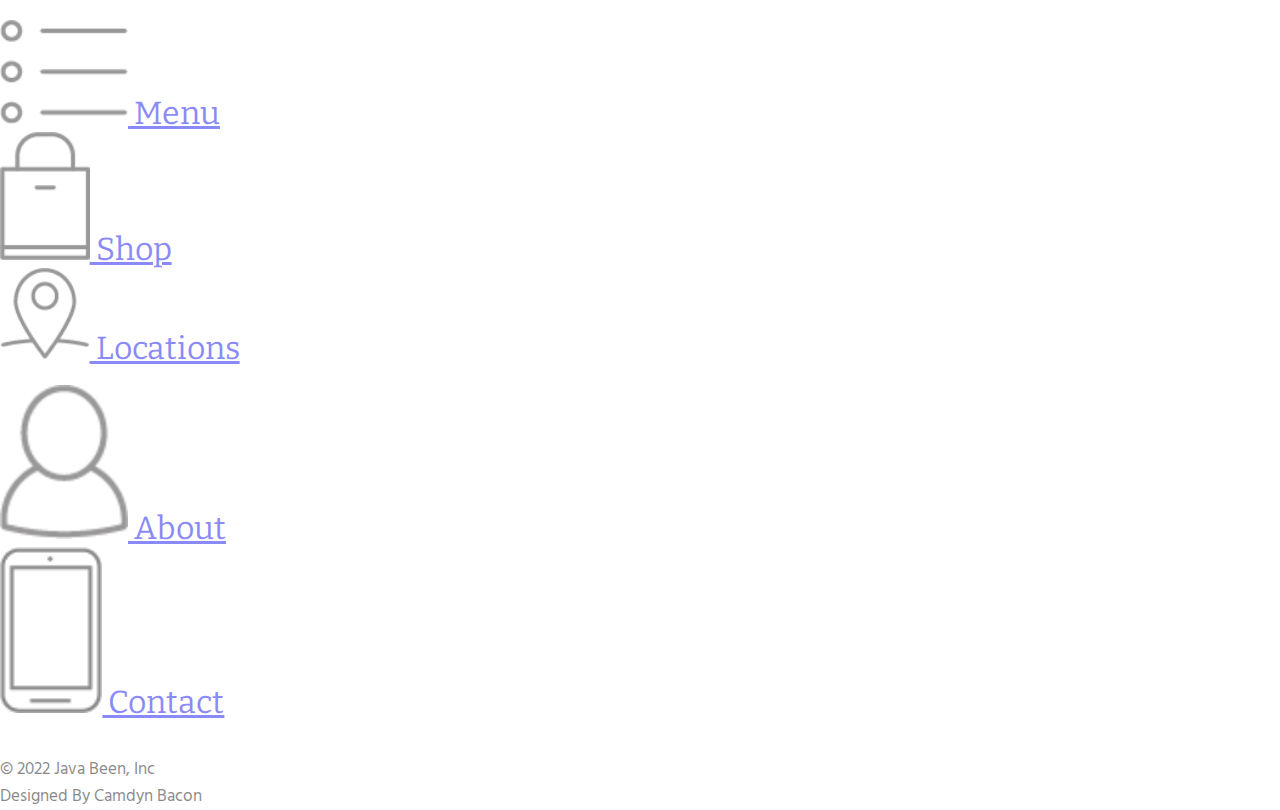
==== commit ad1e6b46: "Updated image alt tags" ====
--- a/index.html
+++ b/index.html
@@ -85,7 +85,7 @@
                     <div class="container-fluid">
                         <div class="row">
                             <div class="col-md-6">
-                                <p class="text-center body-text"><img src="images/Home_Special_1.jpg" class="rounded" width="50%"></p>
+                                <p class="text-center body-text"><img src="images/Home_Special_1.jpg" class="rounded" width="50%" alt="Image of a Cinnimon Maple Latte"></p>
                             </div>
                             <div class="col-md-6 d-flex align-items-center">
                                 <p class="text-start body-text"><strong>Cinnimon Maple Latte</strong><br> A beautiful blend of espresso, signature maple, and vanilla. Available hot or cold.</p>
@@ -98,7 +98,7 @@
                     <div class="container-fluid">
                         <div class="row">
                             <div class="col-md-6">
-                                <p class="text-center body-text"><img src="images/Home_Special_3.jpg" class="rounded" width="50%"></p>
+                                <p class="text-center body-text"><img src="images/Home_Special_3.jpg" class="rounded" width="50%" alt="Image of Macarons"></p>
                             </div>
                             <div class="col-md-6 d-flex align-items-center">
                                 <p class="text-start body-text"><strong>Vanilla and Raspberry Macarons</strong><br> Six freshly baked macarons, with our customer favorite vanilla and raspberry filling.</p>
@@ -111,7 +111,7 @@
                     <div class="container-fluid">
                         <div class="row">
                             <div class="col-md-6">
-                                <p class="text-center body-text"><img src="images/Home_Special_2.jpg" class="rounded" width="50%"></p>
+                                <p class="text-center body-text"><img src="images/Home_Special_2.jpg" class="rounded" width="50%" alt="Image of Pumpkin Pie"></p>
                             </div>
                             <div class="col-md-6 d-flex align-items-center">
                                 <p class="text-start body-text"><strong>Pumpkin Pie</strong><br> Homemade pumpkin pie, baked fresh everyday. Available whole or pre-portioned.</p>
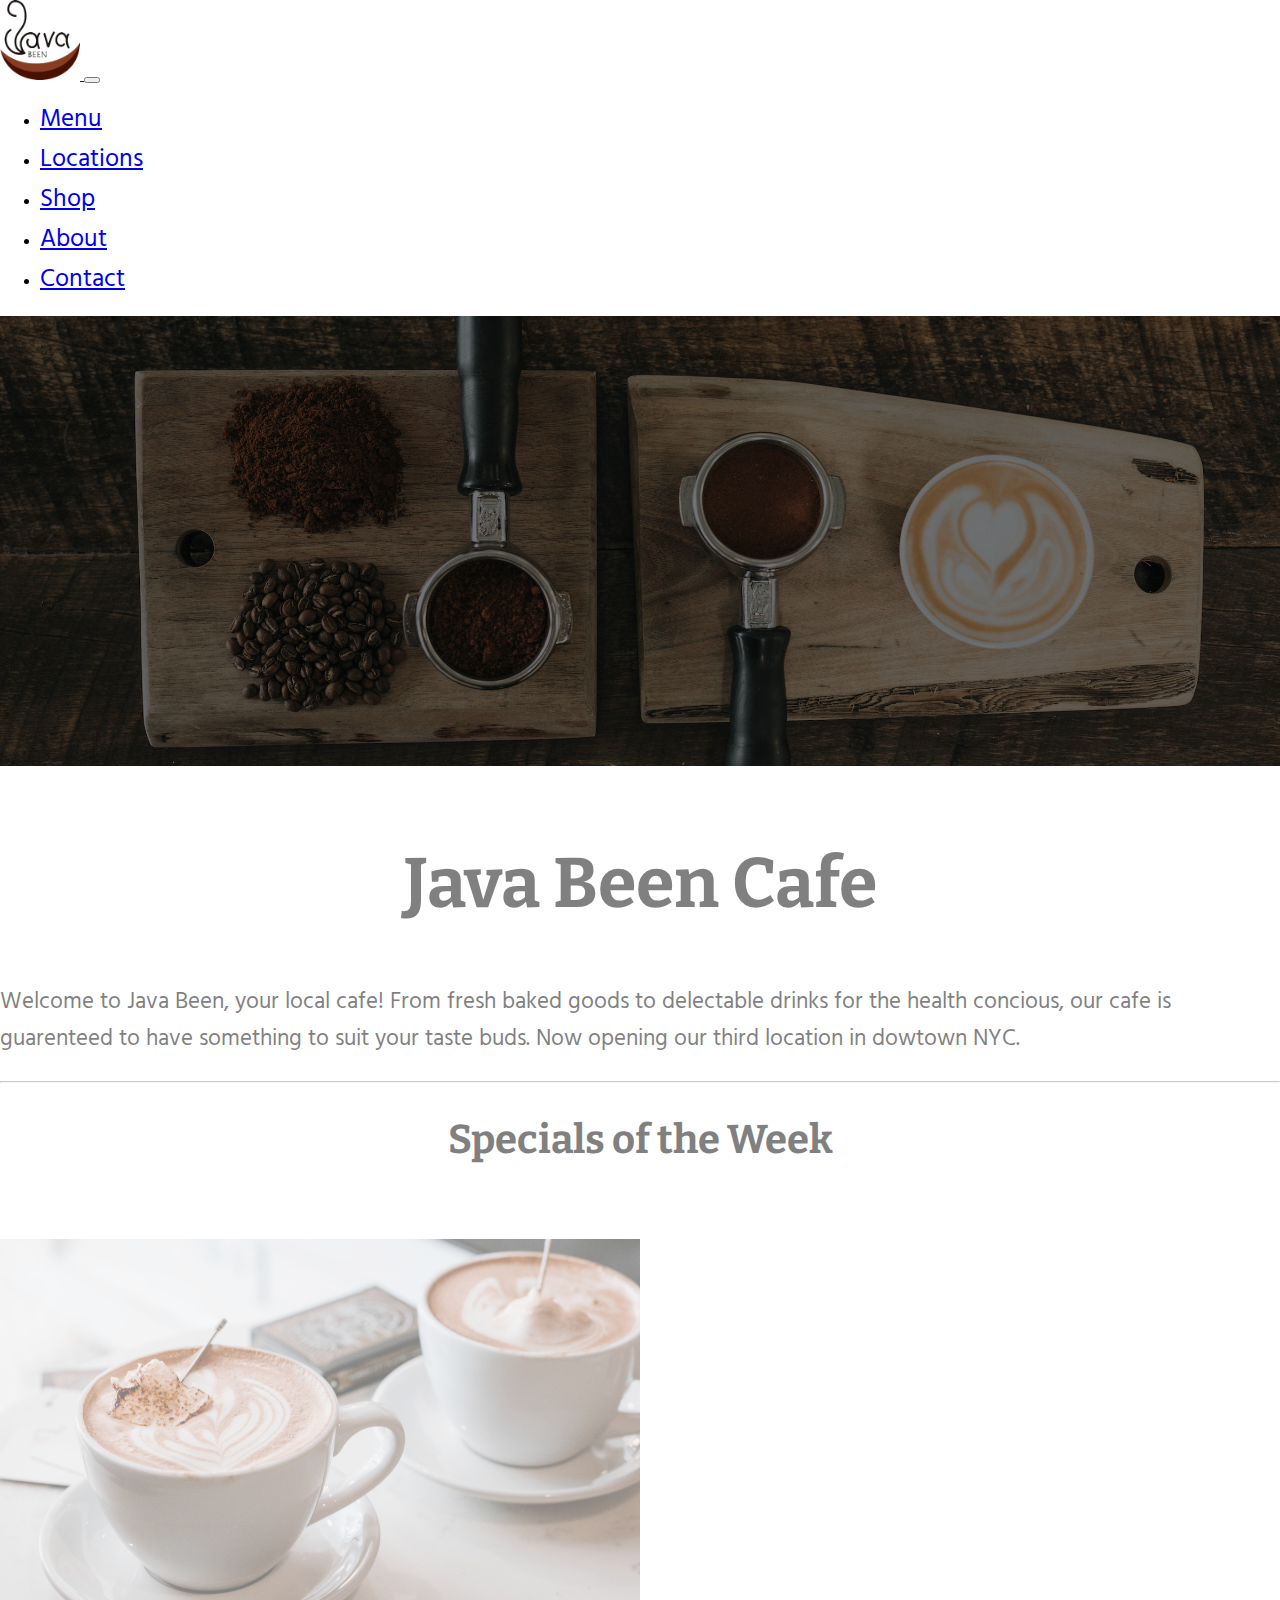
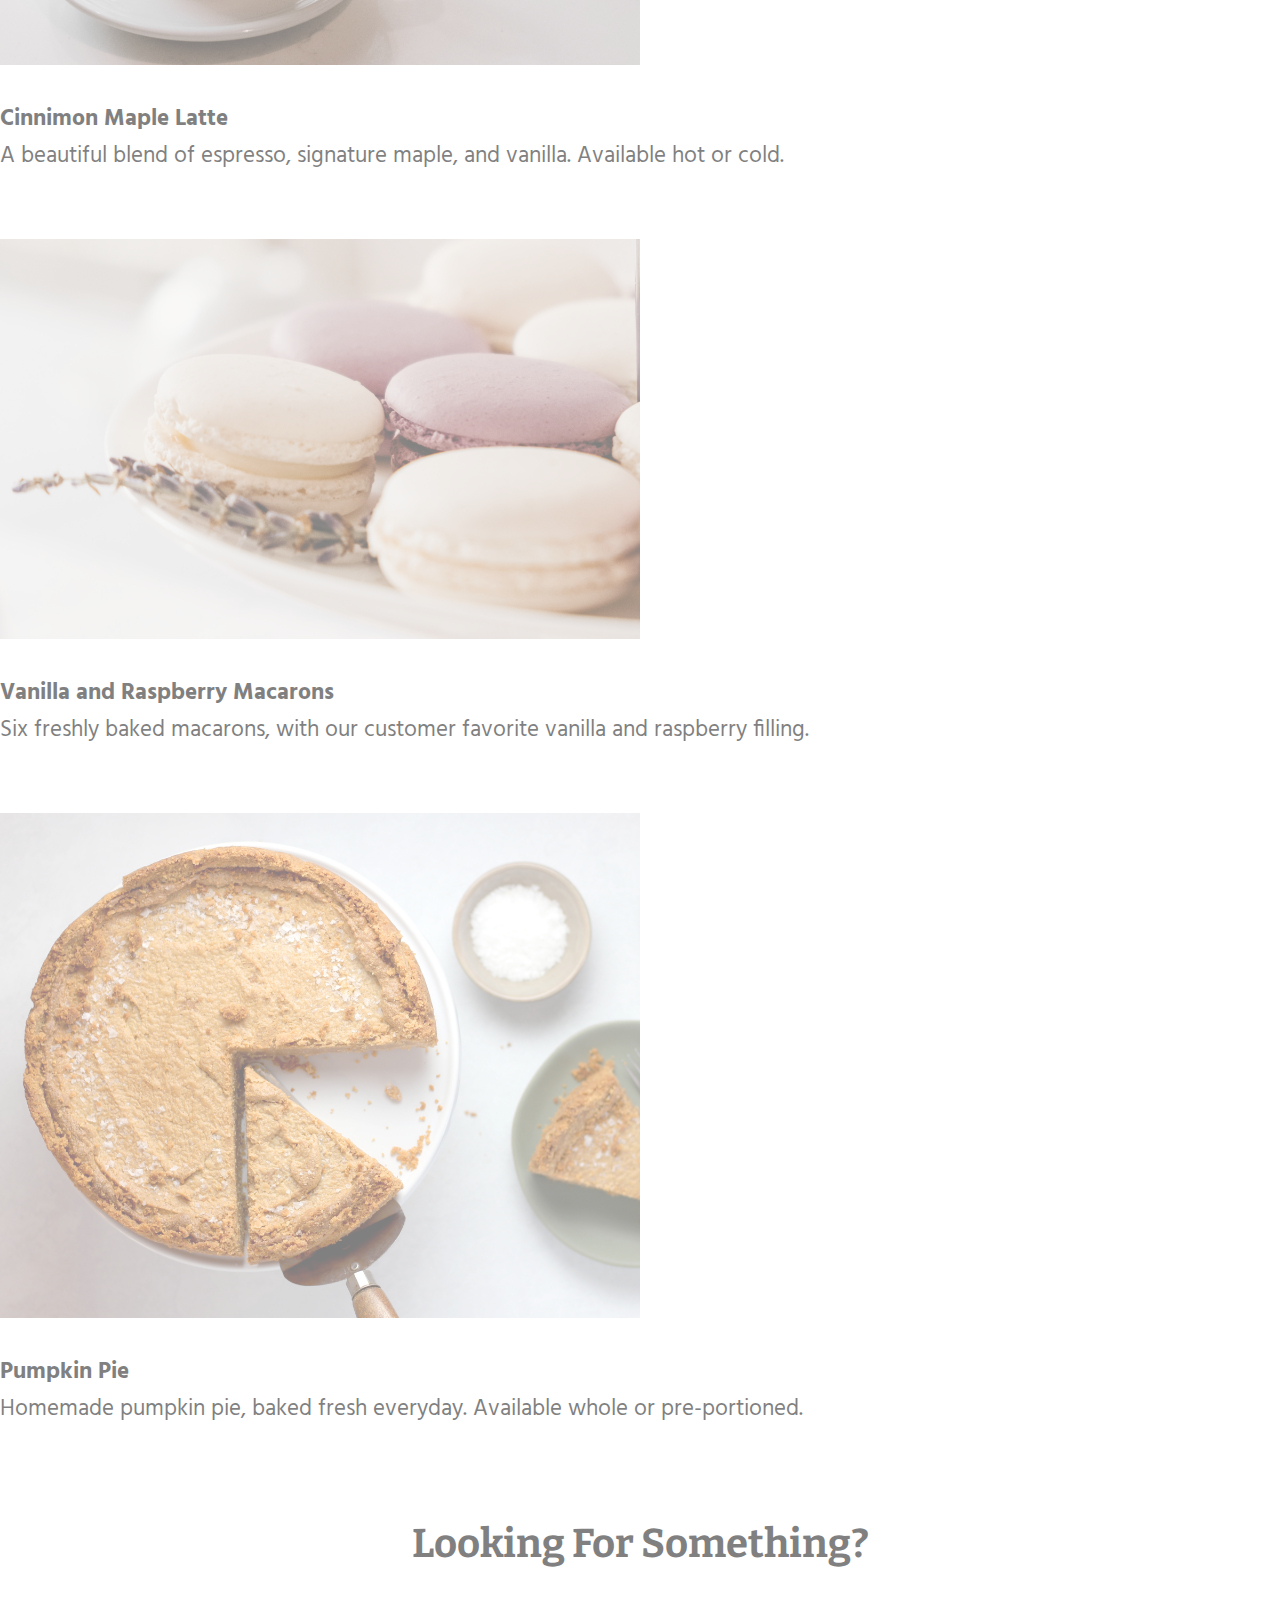
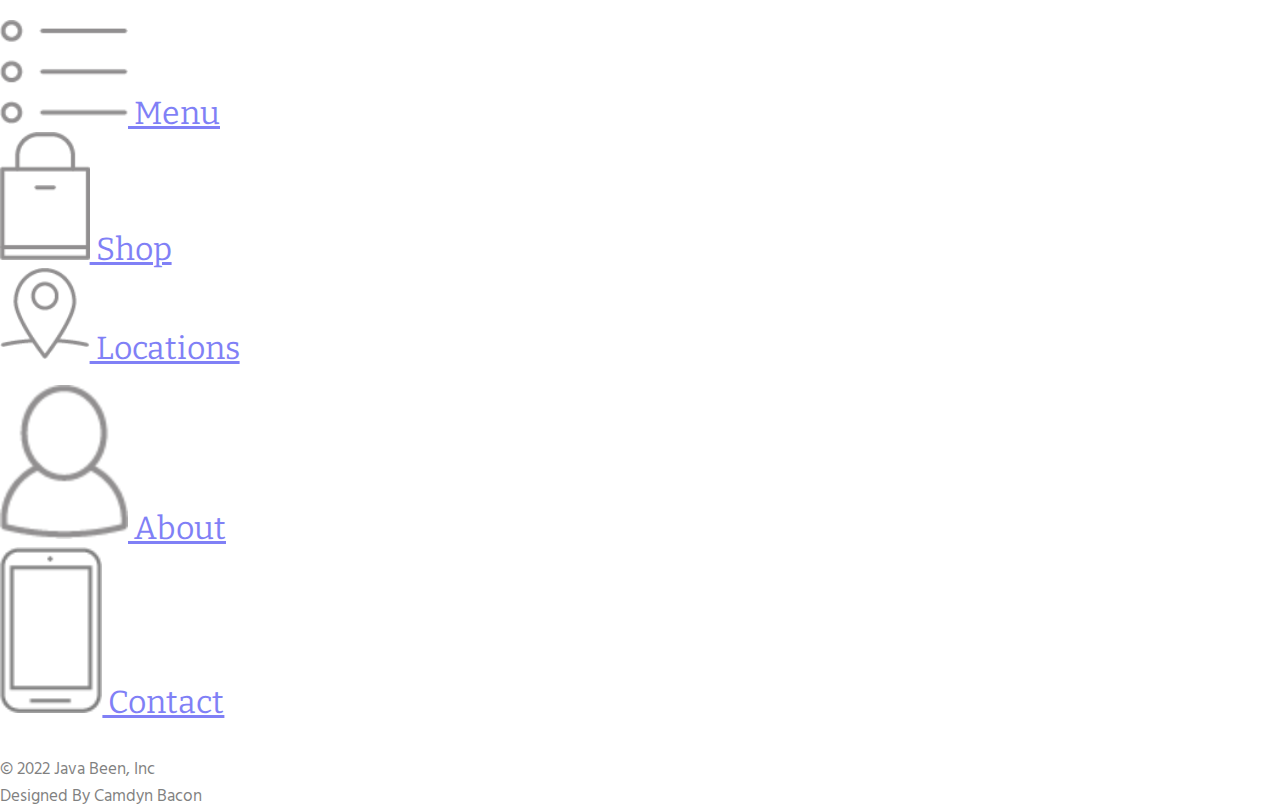
==== commit dfcc2277: "Fixed display issue in index footer nav" ====
--- a/index.html
+++ b/index.html
@@ -128,17 +128,17 @@
 
                     <div class="container">
                         <div class="row d-flex align-items-center">
-                            <div class="col-6 col-md-4 text-center page-links"><a href="menu.html"><img src="images/menu_link.png" width="10%"> Menu</a></div>
-                            <div class="col-6 col-md-4 text-center page-links"><a href="shop.html"><img src="images/shop_link.png" width="7%"> Shop</a></div>
-                            <div class="col-6 col-md-4 text-center page-links"><a href="locations.html"><img src="images/locations_link.png" width="7%"> Locations</a></div>
+                            <div class="col-sm-6 col-md-4 text-center page-links"><a href="menu.html"><img src="images/menu_link.png" width="10%"> Menu</a></div>
+                            <div class="col-sm-6 col-md-4 text-center page-links"><a href="shop.html"><img src="images/shop_link.png" width="7%"> Shop</a></div>
+                            <div class="col-sm-6 col-md-4 text-center page-links"><a href="locations.html"><img src="images/locations_link.png" width="7%"> Locations</a></div>
                         </div>
                     </div>
                     <br>
                     <div class="container">
                         <div class="row d-flex align-items-center">
-                            <div class="col-6 col-md-4 text-center page-links"><a href="about.html"><img src="images/about_link.png" width="10%"> About</a></div>
-                            <div class="col-6 col-md-4 text-center page-links"><a href="contact.html"><img src="images/contact_link.png" width="8%"> Contact</a></div>
-                            <div class="col-6 col-md-4 text-center page-links"></div>
+                            <div class="col-sm-6 col-md-4 text-center page-links"><a href="about.html"><img src="images/about_link.png" width="10%"> About</a></div>
+                            <div class="col-sm-6 col-md-4 text-center page-links"><a href="contact.html"><img src="images/contact_link.png" width="8%"> Contact</a></div>
+                            <div class="col-sm-6 col-md-4 text-center page-links"></div>
                         </div>
                     </div>
                     <br>
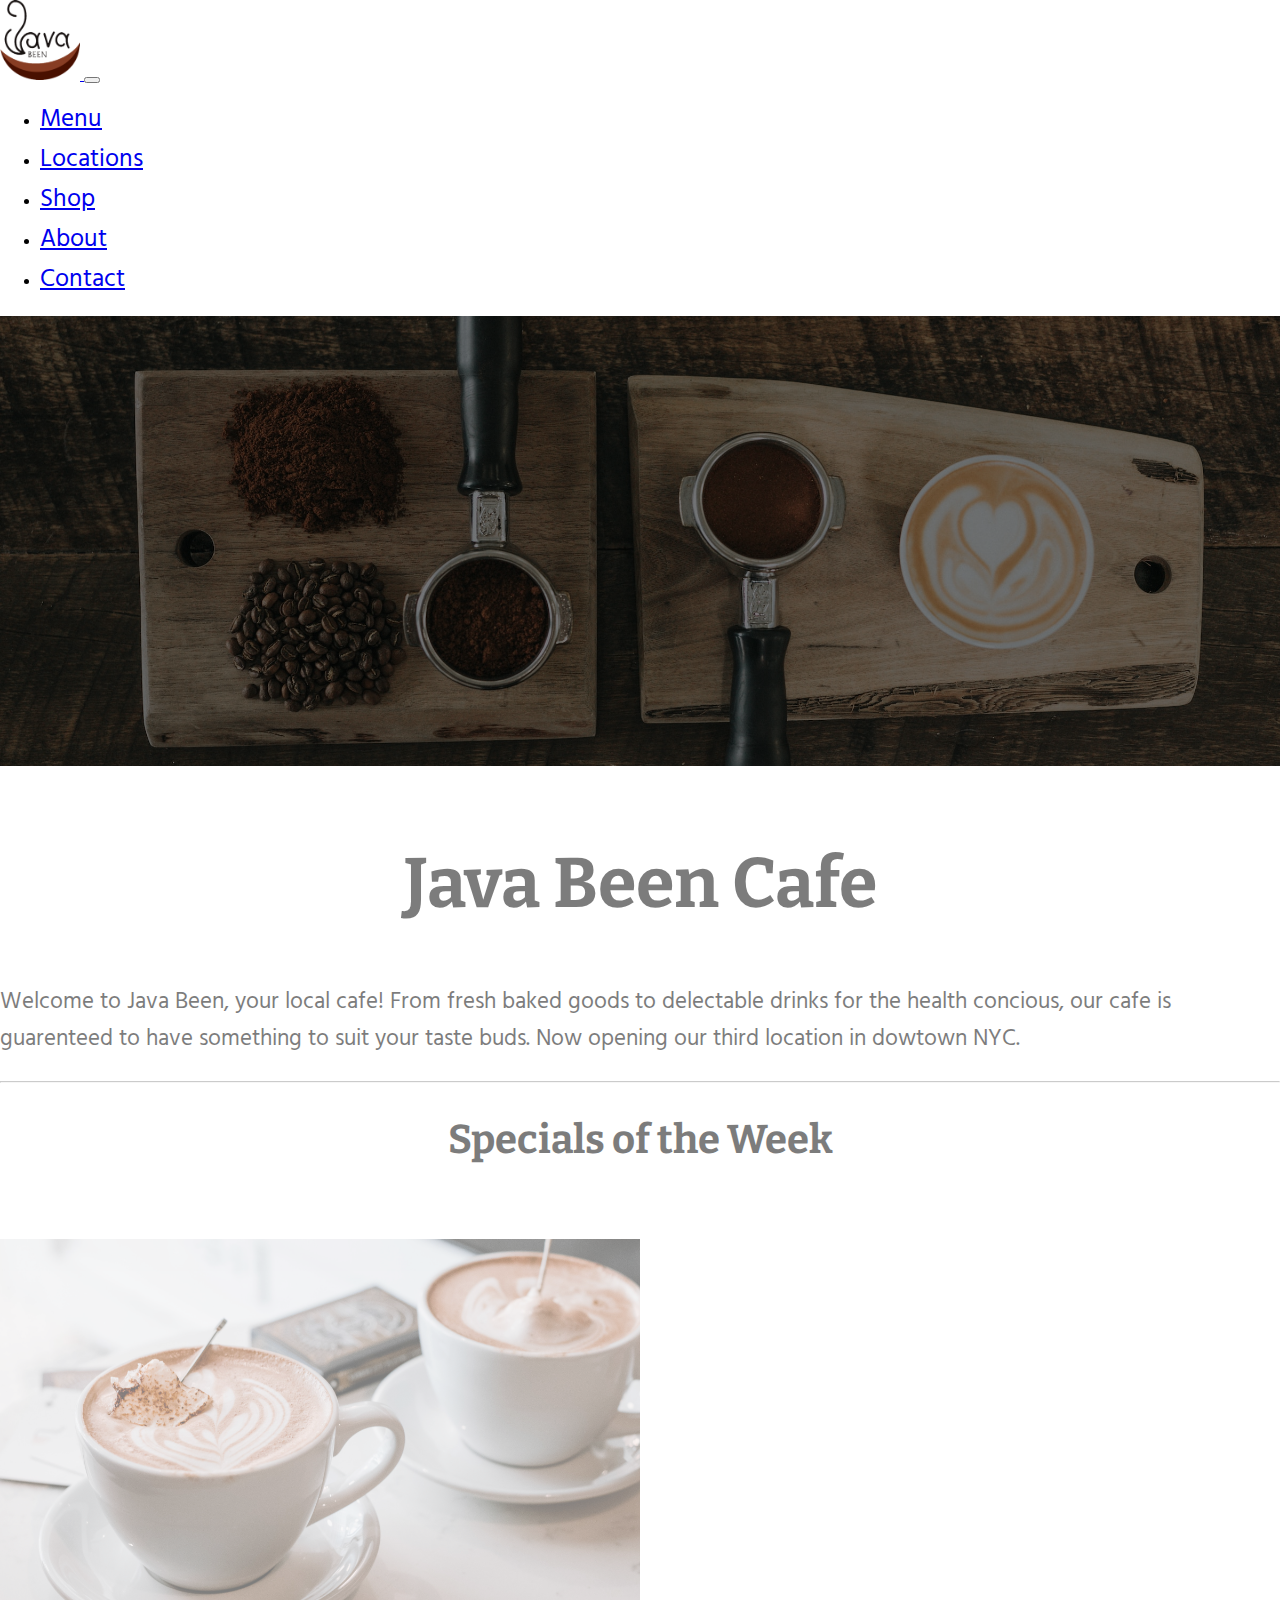
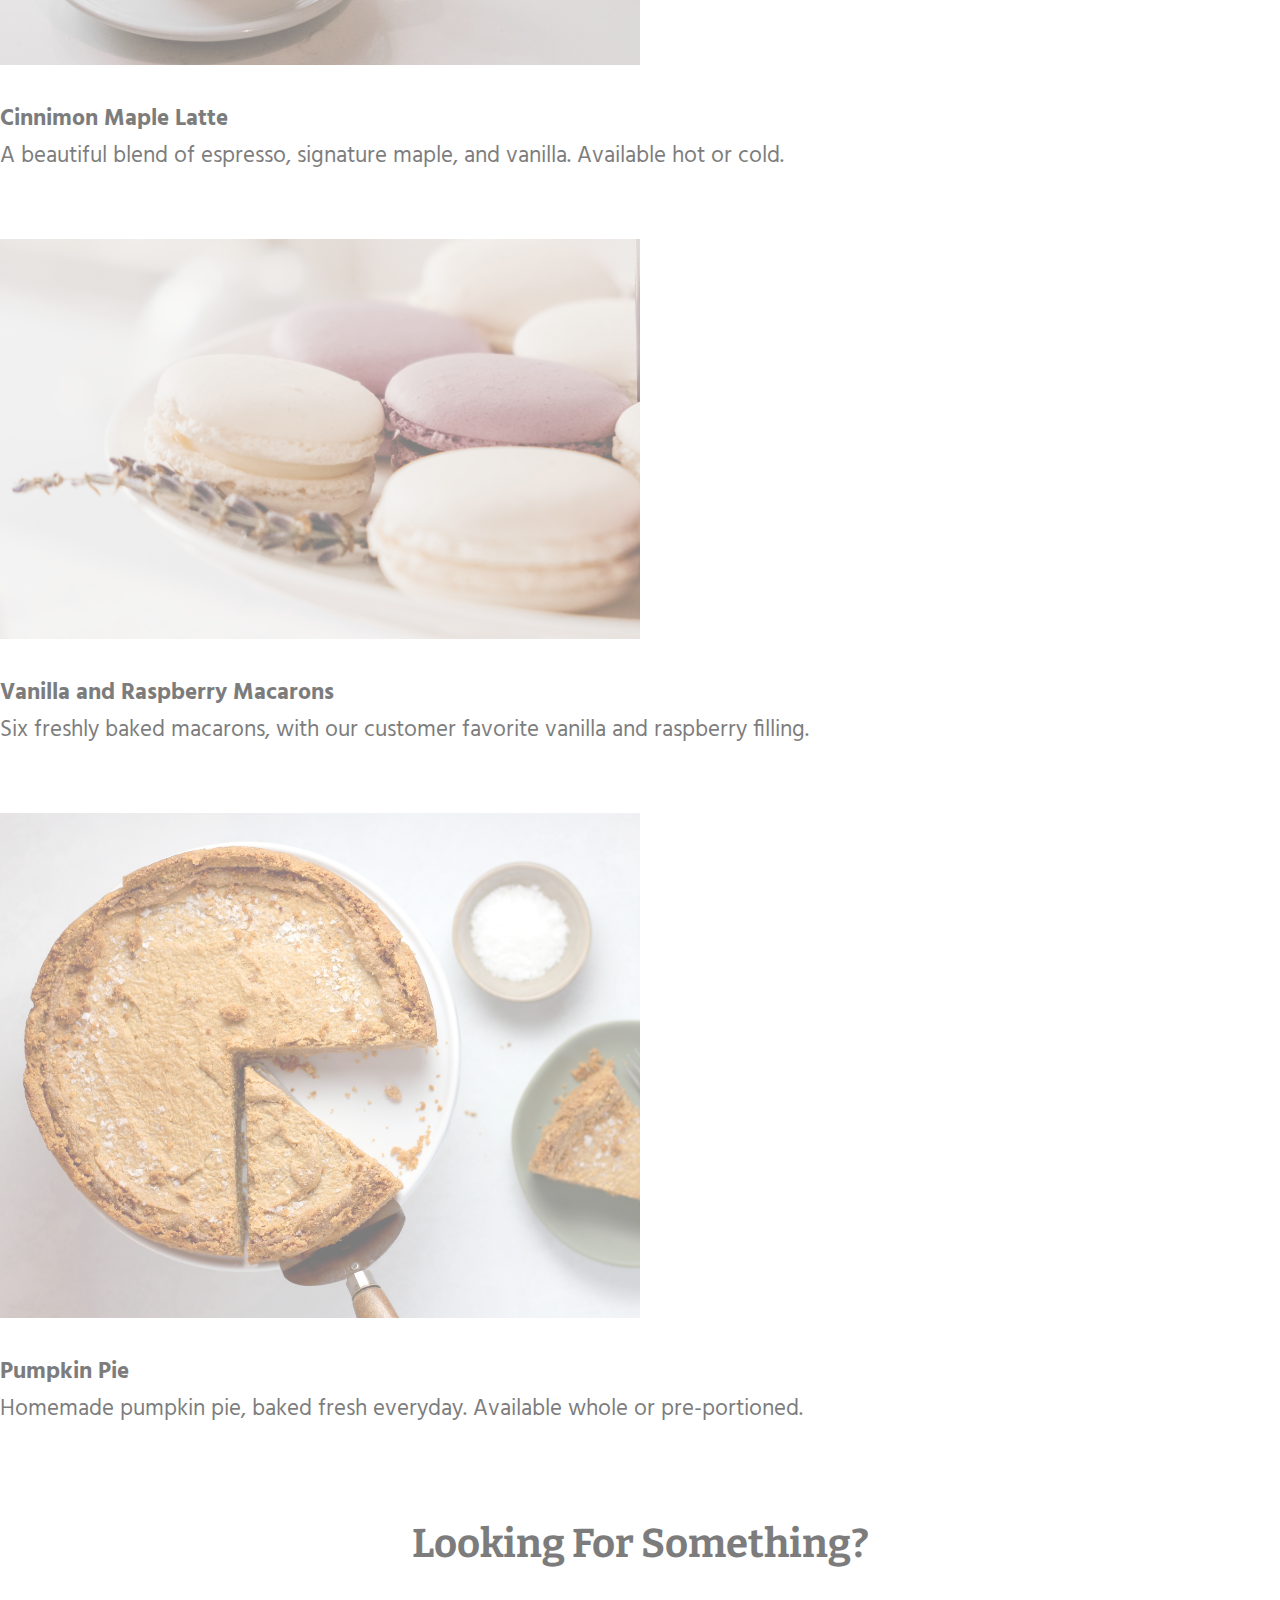
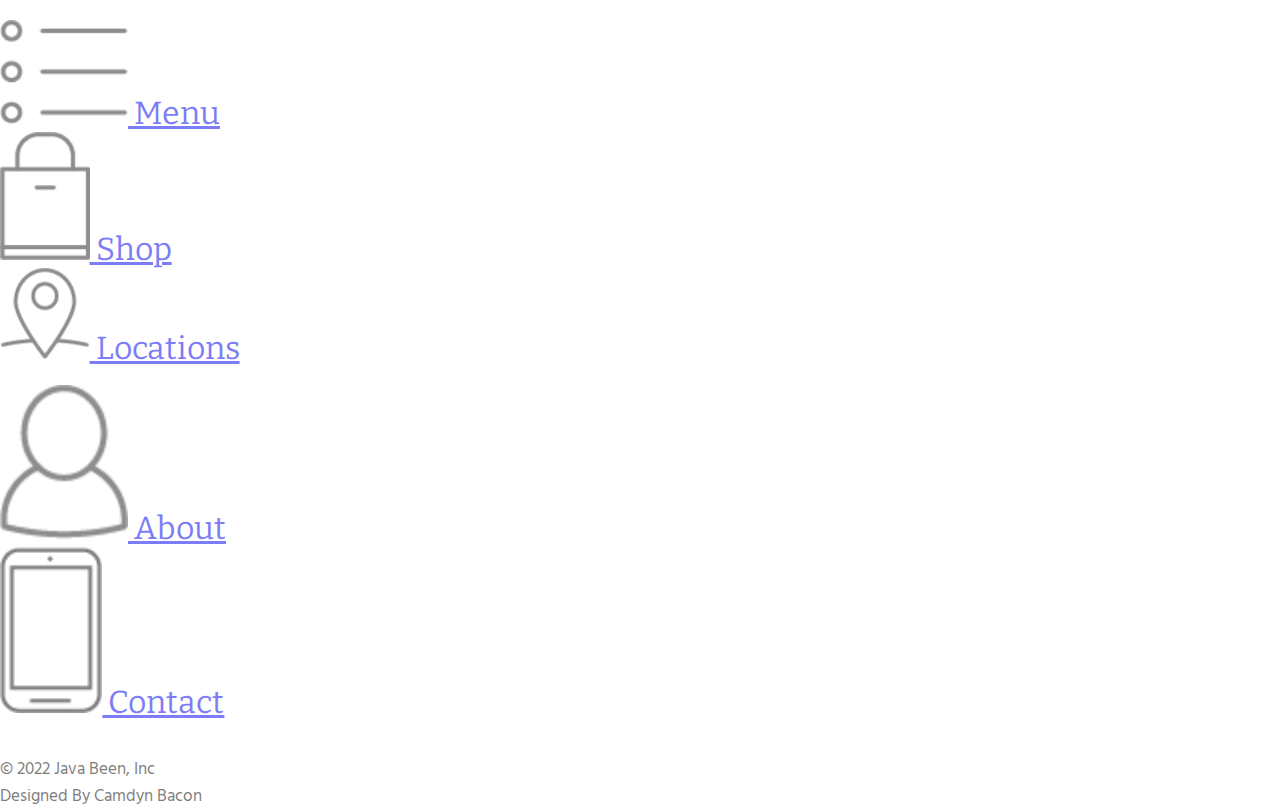
==== commit 0f6bb177: "Updated Index Footer Nav" ====
--- a/index.html
+++ b/index.html
@@ -128,19 +128,16 @@
 
                     <div class="container">
                         <div class="row d-flex align-items-center">
-                            <div class="col-sm-6 col-md-4 text-center page-links"><a href="menu.html"><img src="images/menu_link.png" width="10%"> Menu</a></div>
-                            <div class="col-sm-6 col-md-4 text-center page-links"><a href="shop.html"><img src="images/shop_link.png" width="7%"> Shop</a></div>
-                            <div class="col-sm-6 col-md-4 text-center page-links"><a href="locations.html"><img src="images/locations_link.png" width="7%"> Locations</a></div>
+                            <div class="col-sm-12 col-md-4 text-center page-links"><a href="menu.html"><img src="images/menu_link.png" width="10%"> Menu</a></div>
+                            <div class="col-sm-12 col-md-4 text-center page-links"><a href="shop.html"><img src="images/shop_link.png" width="7%"> Shop</a></div>
+                            <div class="col-sm-12 col-md-4 text-center page-links"><a href="locations.html"><img src="images/locations_link.png" width="7%"> Locations</a></div>
+                            <br>
+                            <div class="col-sm-12 col-md-4 text-center page-links"><a href="about.html"><img src="images/about_link.png" width="10%"> About</a></div>
+                            <div class="col-sm-12 col-md-4 text-center page-links"><a href="contact.html"><img src="images/contact_link.png" width="8%"> Contact</a></div>
+
                         </div>
                     </div>
-                    <br>
-                    <div class="container">
-                        <div class="row d-flex align-items-center">
-                            <div class="col-sm-6 col-md-4 text-center page-links"><a href="about.html"><img src="images/about_link.png" width="10%"> About</a></div>
-                            <div class="col-sm-6 col-md-4 text-center page-links"><a href="contact.html"><img src="images/contact_link.png" width="8%"> Contact</a></div>
-                            <div class="col-sm-6 col-md-4 text-center page-links"></div>
-                        </div>
-                    </div>
+                    
                     <br>
 
             <div class="container">
